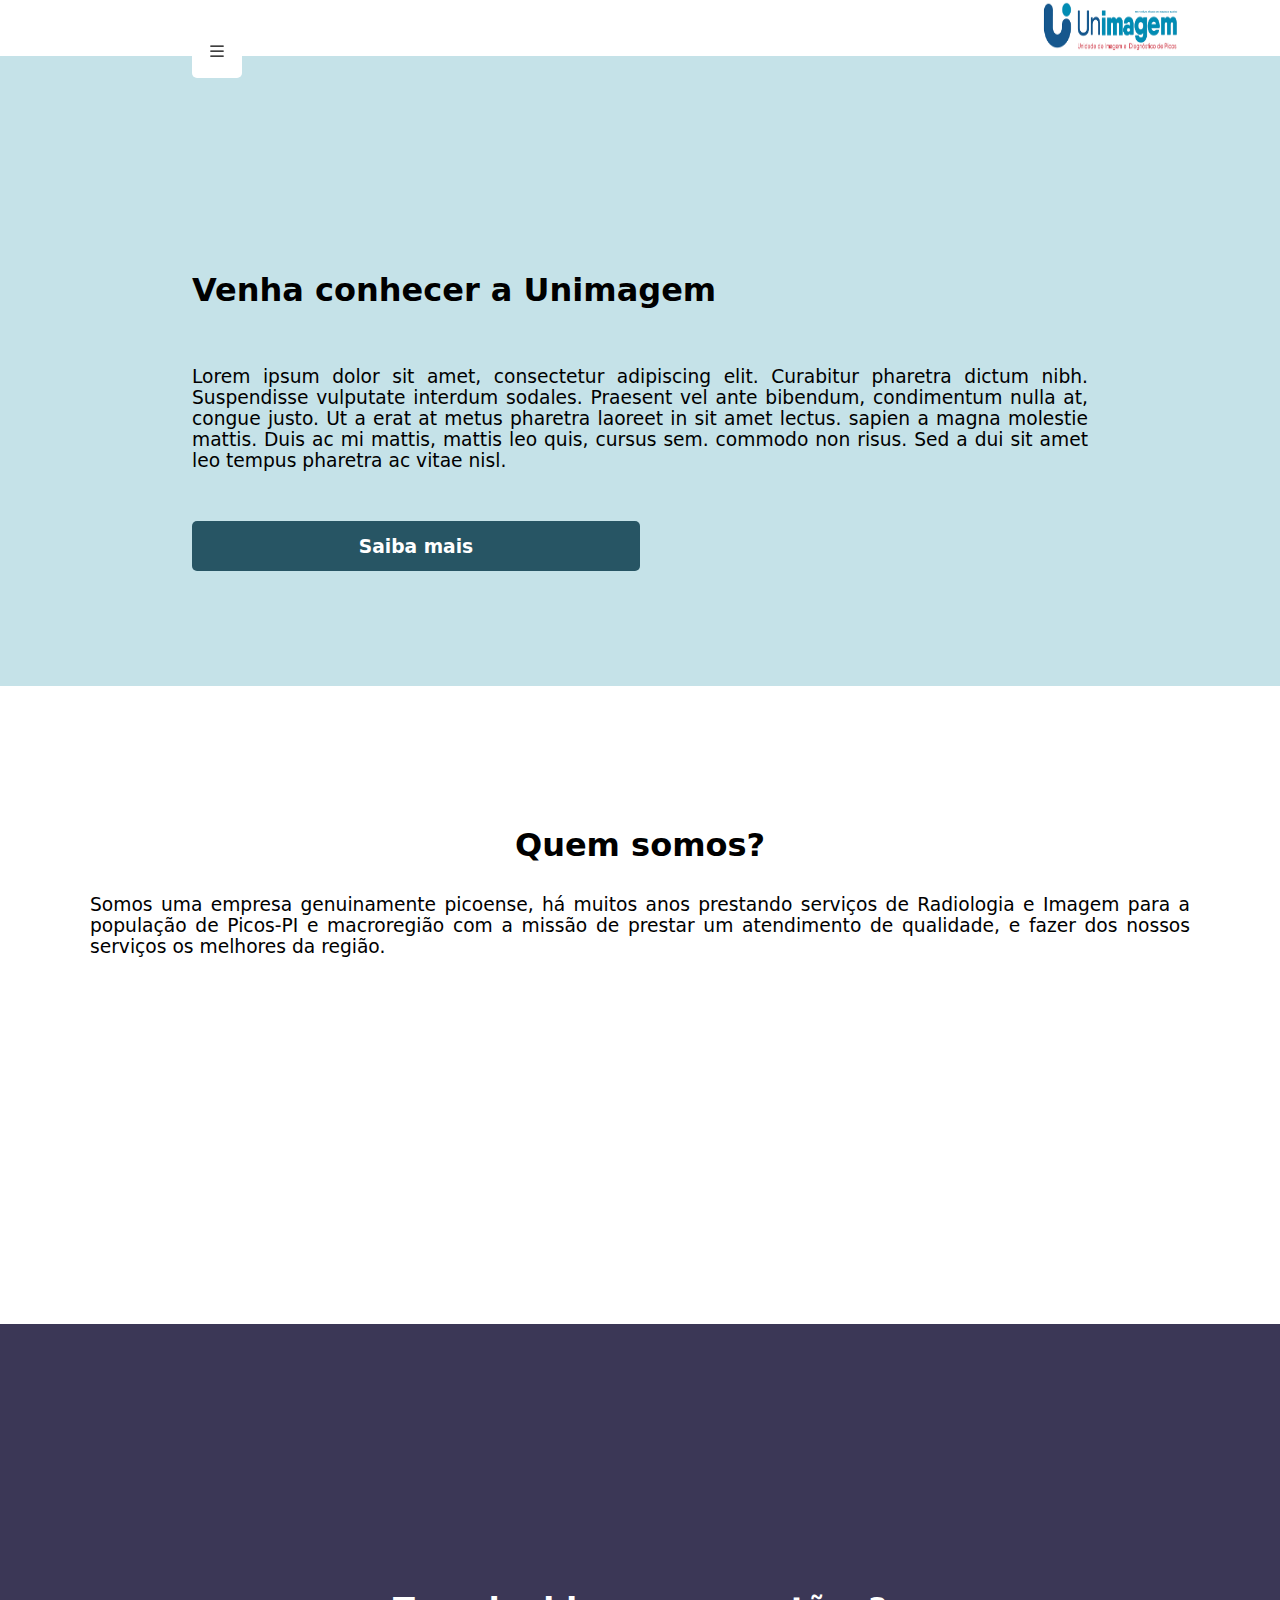
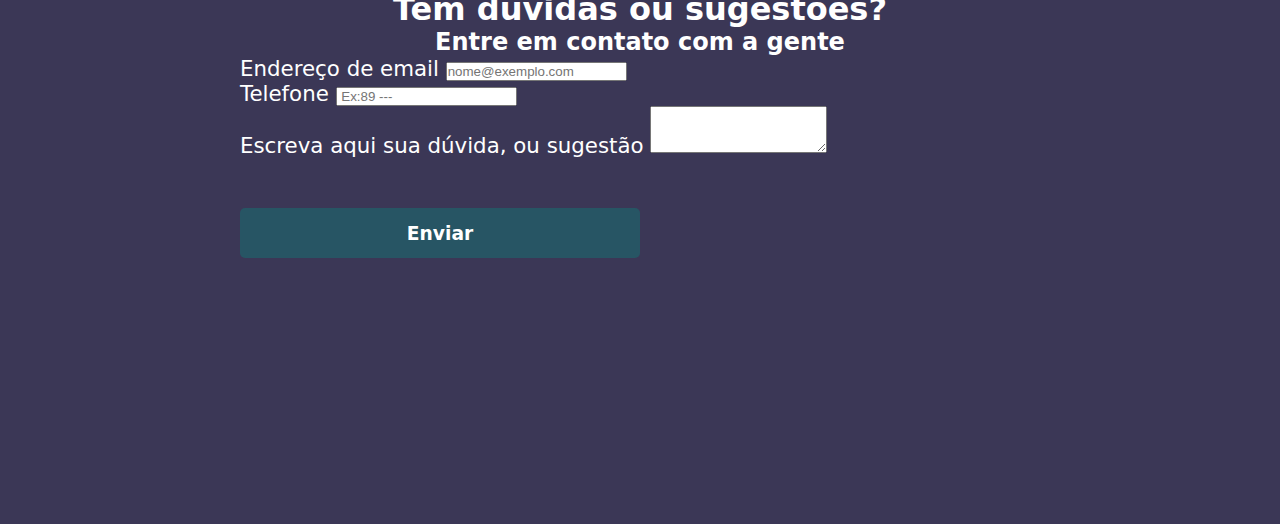
==== index.html @ 1cf26244 "Contruindo paginas de Home, Sobre e Contato" ====
<!DOCTYPE html>
<html lang="pt-br">
<head>
    <meta charset="UTF-8">
    <meta http-equiv="X-UA-Compatible" content="IE=edge">
    <meta name="viewport" content="width=device-width, initial-scale=1.0">
    <link rel="stylesheet" href="https://stackpath.bootstrapcdn.com/bootstrap/4.1.3/css/bootstrap.min.css" integrity="sha384-MCw98/SFnGE8fJT3GXwEOngsV7Zt27NXFoaoApmYm81iuXoPkFOJwJ8ERdknLPMO" crossorigin="anonymous">
    <link rel="stylesheet" href="./styles/index.css">
<!--  <link rel="stylesheet" href="./styles/teste.css"> -->


    <title>Unimagem</title>
</head>
<body>
   
    <div class="header" id="header">

        <button onclick="mostrarNavBar()" class="btn_icon">
            <svg xmlns="http://www.w3.org/2000/svg" width="20" height="20" fill="currentColor" class="bi bi-list" viewBox="0 0 16 16">
                <path fill-rule="evenodd" d="M2.5 12a.5.5 0 0 1 .5-.5h10a.5.5 0 0 1 0 1H3a.5.5 0 0 1-.5-.5zm0-4a.5.5 0 0 1 .5-.5h10a.5.5 0 0 1 0 1H3a.5.5 0 0 1-.5-.5zm0-4a.5.5 0 0 1 .5-.5h10a.5.5 0 0 1 0 1H3a.5.5 0 0 1-.5-.5z"/>
            </svg>
        </button>
        <div class="logo" >
            <img src="./imgs/Unimagem.png" alt="">
        </div>

        <div class="navegacao" id="navegacao">
            <button onclick="mostrarNavBar()" class="btn_icon">
                <svg xmlns="http://www.w3.org/2000/svg" width="20" height="20" fill="currentColor" class="bi bi-x-lg" viewBox="0 0 16 16">
                    <path d="M2.146 2.854a.5.5 0 1 1 .708-.708L8 7.293l5.146-5.147a.5.5 0 0 1 .708.708L8.707 8l5.147 5.146a.5.5 0 0 1-.708.708L8 8.707l-5.146 5.147a.5.5 0 0 1-.708-.708L7.293 8 2.146 2.854Z"/>
                </svg>
            </button>
            <a href="#home" >Home</a>
            <a href="#">Serviços</a>
            <a href="#">Profissionais</a>
            <a href="#">Dicas</a>
            <a href="#sobre">Sobre</a>
            <a href="#contato">Contato</a>
        </div>
    </div>

    <div class="main">
        <div class="informacao" id="#home">

            <div  class="text">

                <h1>Venha conhecer a <span>Unimagem</span> </h1><br><br><br>
                <p>
                    Lorem ipsum dolor sit amet, consectetur adipiscing elit. Curabitur pharetra dictum nibh.
                    Suspendisse vulputate interdum sodales. Praesent vel ante bibendum, condimentum nulla at,
                    congue justo. Ut a erat at metus pharetra laoreet in sit amet lectus.
                    sapien a magna molestie mattis. Duis ac mi mattis, mattis leo quis, cursus sem.
                    commodo non risus. Sed a dui sit amet leo tempus pharetra ac vitae nisl.
                </p>

                <button type="submit">
                    <a href="#sobre">Saiba mais</a>
                </button>
            </div>

            <div class="localimg">
                <img class="img" src="./imgs/5207289-removebg-preview.png" alt="medicos">
            </div>
        </div>

        <div class="sobre" id="sobre">
            <h1>Quem somos?</h1>
            <div class="info_text">
                <p>
                    Somos uma empresa genuinamente picoense, há muitos anos prestando serviços de Radiologia e Imagem para a população de Picos-PI e macroregião com a missão de prestar um atendimento de qualidade, e fazer dos nossos serviços os melhores da região.
                </p>
            </div>
        </div>

        <div class="fale_conosco">
            
                <h1>Tem duvidas ou sugestões?</h3>
                <h2>Entre em contato com a gente</h4>
                <div class="area_forms" id="contato">
                    <form action="#" method="get">
                        <div class="form-group">
                            <label for="exampleFormControlInput1">Endereço de email</label>
                            <input type="email" class="form-control" id="exampleFormControlInput1" placeholder="nome@exemplo.com">
                        </div>
                        <div class="form-group">
                            <label for="exampleFormControlInput1">Telefone</label>
                            <input type="text" class="form-control" id="telefone" placeholder=" Ex:89 ---">
                        </div>    
                        <div class="form-group">
                            <label for="exampleFormControlTextarea1">Escreva aqui sua dúvida, ou sugestão</label>
                            <textarea class="form-control" id="exampleFormControlTextarea1" rows="3"></textarea>
                        </div>
                        <button class="enviar_info">Enviar</button>
                    </form>

                   
                </div>
         
            
        </div>
    </div>


  
    <script src="./script/index.js"></script>
    <script src="https://code.jquery.com/jquery-3.3.1.slim.min.js" integrity="sha384-q8i/X+965DzO0rT7abK41JStQIAqVgRVzpbzo5smXKp4YfRvH+8abtTE1Pi6jizo" crossorigin="anonymous"></script>
    <script src="https://cdnjs.cloudflare.com/ajax/libs/popper.js/1.14.3/umd/popper.min.js" integrity="sha384-ZMP7rVo3mIykV+2+9J3UJ46jBk0WLaUAdn689aCwoqbBJiSnjAK/l8WvCWPIPm49" crossorigin="anonymous"></script>
    <script src="https://stackpath.bootstrapcdn.com/bootstrap/4.1.3/js/bootstrap.min.js" integrity="sha384-ChfqqxuZUCnJSK3+MXmPNIyE6ZbWh2IMqE241rYiqJxyMiZ6OW/JmZQ5stwEULTy" crossorigin="anonymous"></script>
</body>
</html>
---- styles/index.css ----
*{
    margin: 0;
    padding: 0;
}
body{
    font-family: system-ui, -apple-system, BlinkMacSystemFont, 'Segoe UI', Roboto, Oxygen, Ubuntu, Cantarell, 'Open Sans', 'Helvetica Neue', sans-serif;

}

.logo{
    width: 45px;
}
img{
    width: 135px;
    height: 50px;
}
.header{
    display: flex;
    flex-direction: row;
    align-items: center;
}

.header{
    background-color: #fff;
    height: 3.5em;
    justify-content: space-between;
    padding: 0 15%;
    box-shadow: 1px solid #474444;
}

.navegacao{
    display: flex;
    flex-direction: row;
    align-items: center;
    gap: 3em;
}

.navegacao a{
    text-decoration: none;
    color: black;
    padding: 16px;
}
.active{
    background-color: #529F99;
    color: aliceblue;
    border-radius: 5px;
    font-weight: bold;
    

}

.navegacao a:hover{
    background-color:#529F99;
    color: #fff;
    font-weight: bold;
}



.btn_icon{
    background-color: #fff;
    border: none;
    color: black;
    cursor: pointer;
    height: 50px;
    width: 50px;
    display: none;
}

@media screen and (max-width:1298px){
    .btn_icon{
        display: block;
    }

    .navegacao{
        position: absolute;
        flex-direction: column;
        top: 0;
        height: 100%;
        width: 25vh;
        left: 0;
        padding: 1em;
        animation-duration: 1s;
        margin-left: -100vw;
    }
    .navegacao a{
        width: 100%;
        text-align: center;
    }
    .localimg{
        display: none;
    }
    button{
        width: 100%;
    }
}

@keyframes showSideBar {
    from {margin-left: -100vw;}
    top {margin-left: -10vw;}
    
}


/* Tela home */
.informacao{
    height: 70vh;
    background-color: #C5E2E8;
    display: flex;
    flex-direction: row;
    align-items: center;
    padding: 0 15%;

}

.text{
    margin-top: 100px;
    text-align: justify;
}

p{
    font-size: 14pt;
}
.localimg{
    height: 453px;
    width: 623px;
    margin-top: 11vh ;
    flex-direction: row;
    padding-left: 30px;
    
}

.img{
    height: 453px;
    width: 623px;
}


button{
    margin-top: 50px;
    width: 50%;
    height: 50px;
    font-family: system-ui, -apple-system, BlinkMacSystemFont, 'Segoe UI', Roboto, Oxygen, Ubuntu, Cantarell, 'Open Sans', 'Helvetica Neue', sans-serif;
    background: #275564;

    color: #fff;

    font-weight: bold;
    font-size: 14pt;

    border: none;
    border-radius: 5px;
    cursor: pointer;
}
a{
    text-decoration: none;
    color: #fff;
}
a:hover{
    text-decoration: none;
    color: #fff;
}
button:hover{

    background: #529F99;
   
}




/* Pagina sobre */

.sobre{
    margin-top: 140px;
    display: flex;
    flex-direction: column;
    justify-content: center;
    align-items: center;

    padding: 0 15%;

}

.sobre > h1{
    text-align: center;
}

.sobre > .info_text{
    margin-top: 30px;
    height: 400px;
    width: 1100px;

    text-align: justify;
}


/* Pagina Contato */
.fale_conosco{
    color: #fff;
    height: 800px;
    margin-top: 30px;
    display: flex;
    flex-direction: column;
    justify-content: center;
    align-items: center;
    padding: 0 15%;

    background-color: #3B3756;
}

.fale_conosco > h3 > h4{
    margin-top: 50px;
    align-items: center;
}

.area_forms{
    font-size: 16pt;
    color: #fff;
    width: 800px;

    align-items: center;
}
---- styles/teste.css ----
*{
    margin: 0;
    padding: 0;
}

a{
    color: #fff;
    text-decoration: none;
    transition: 0.3s;
}

a:hover{
    margin-left: 10px;
    margin-right: 10px;
    color:#fff;
    opacity: 0.9s;
    text-decoration: none;
}

.logo{
    font-size: 24px;
    text-transform: uppercase;
    letter-spacing: 4px;
}

.menu{
    display: flex;
    justify-content: space-around;
    align-items: center;
    font-family: system-ui, -apple-system, BlinkMacSystemFont, 'Segoe UI', Roboto, Oxygen, Ubuntu, Cantarell, 'Open Sans', 'Helvetica Neue', sans-serif;
    background: #0E4151;
    height: 8vh;
}

.nav-list{
    color: #fff;
    list-style: none;
    display: flex;
}
.nav-list li{

    letter-spacing: 3px;
    margin-left: 32px;
}


.mobile-menu{
    display: none;
    cursor: pointer;
}

.mobile-menu div{
    width: 32px;
    height: 2px;
    background: #fff;
    margin: 8px;
}

@media (max-width: 999px){
    body{
        overflow-x: hidden;
    }
    .nav-list{
        position: absolute;
        top:8vh;
        right: 0vh;
        width:40vw;
        height: 92vh;
        background: #0E4151;
        flex-direction: column;
        align-items: center;
        justify-content: space-around;
        transform: translateX(100%);
        transition: transform 0.3s ease-in;
    }
    .nav-list li{
        margin-left: 0;
        opacity: 0;
    }

    .mobile-menu{
        display: block;
    }

    .nav-list.active{
        transform: translateX(0);
    }
}
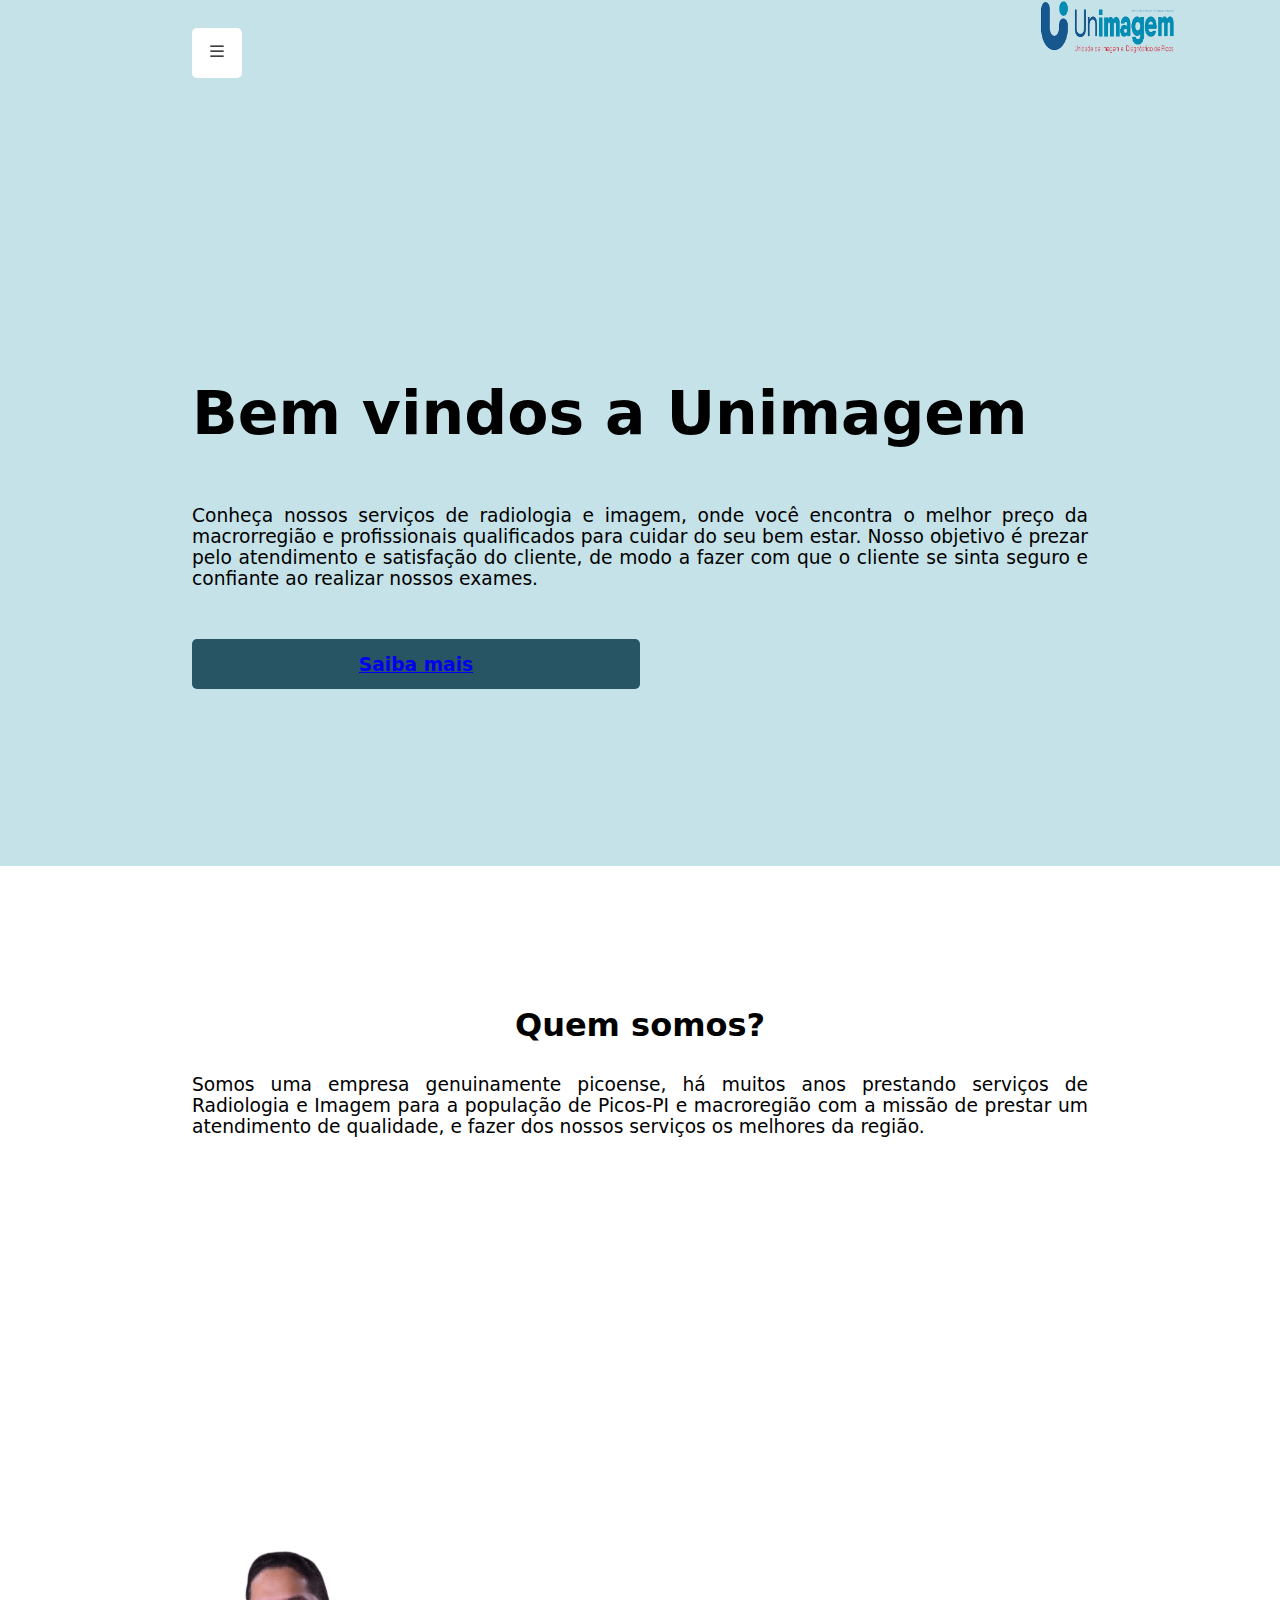
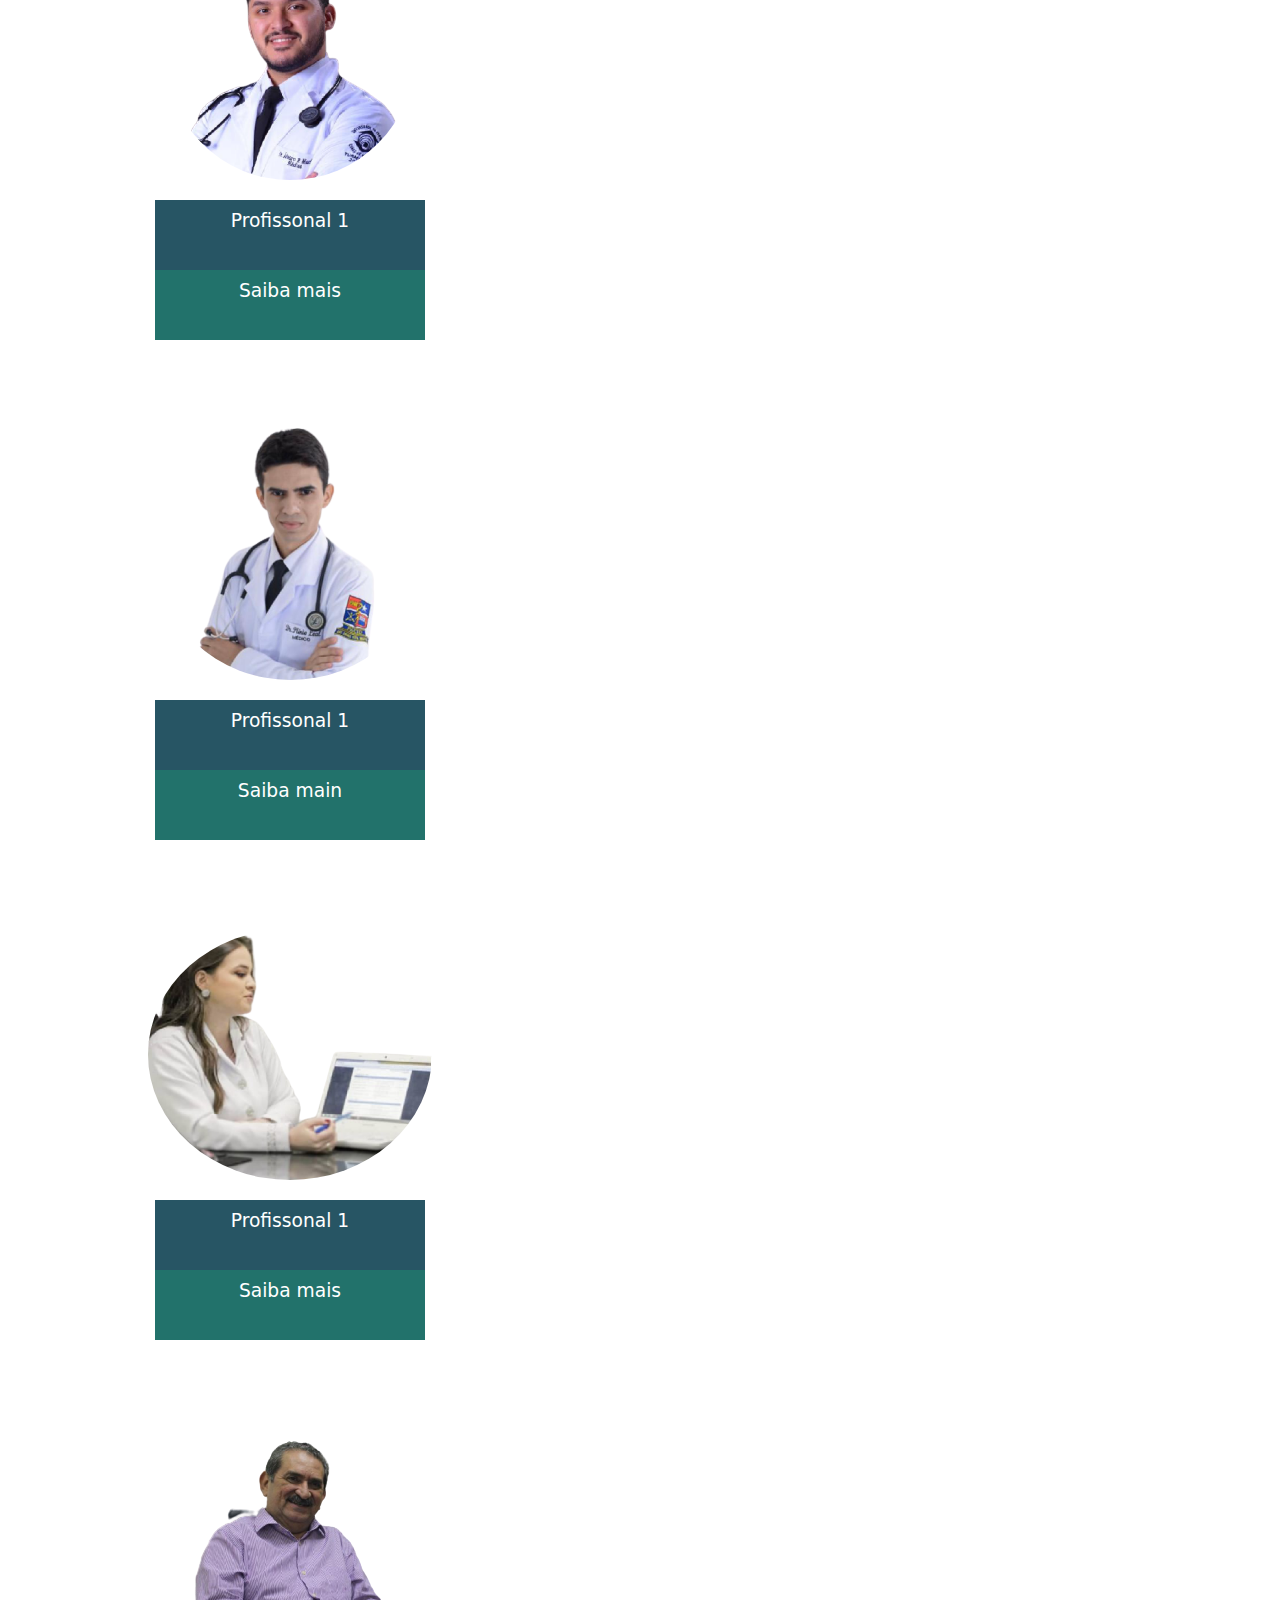
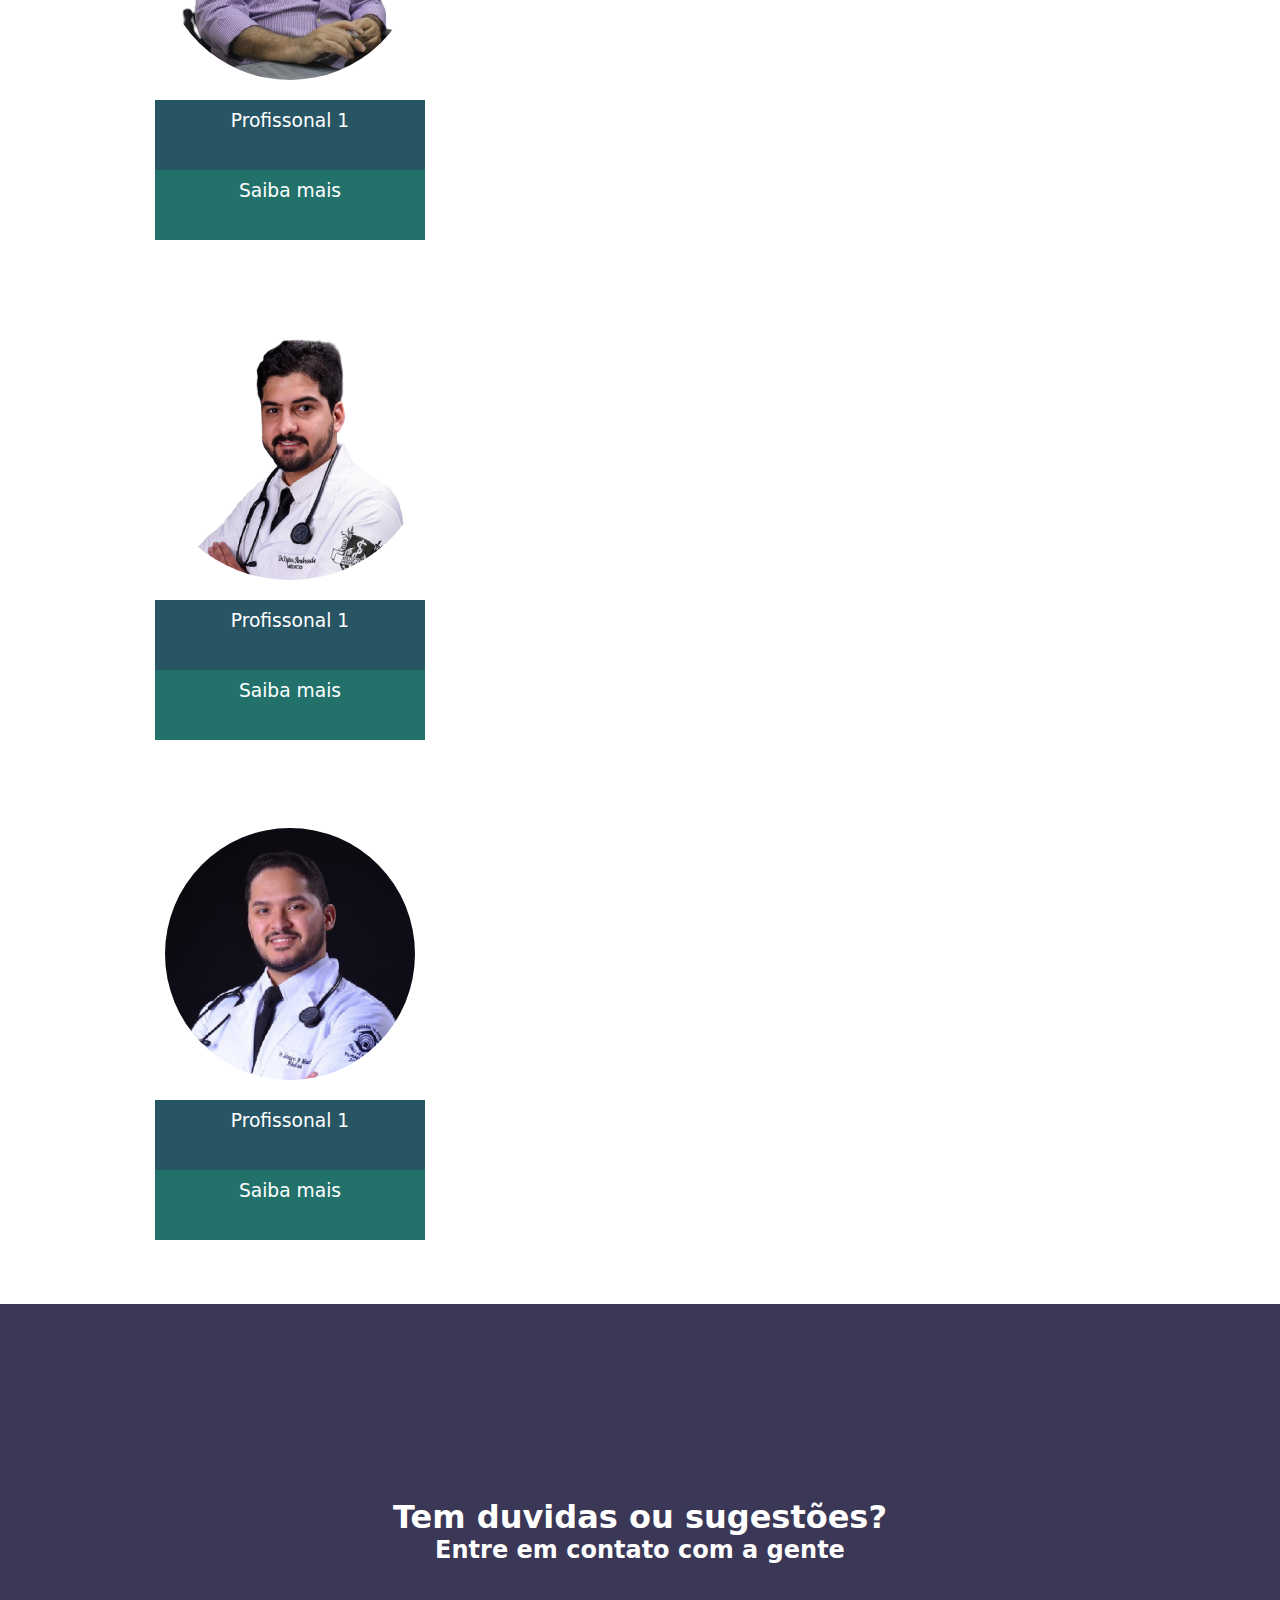
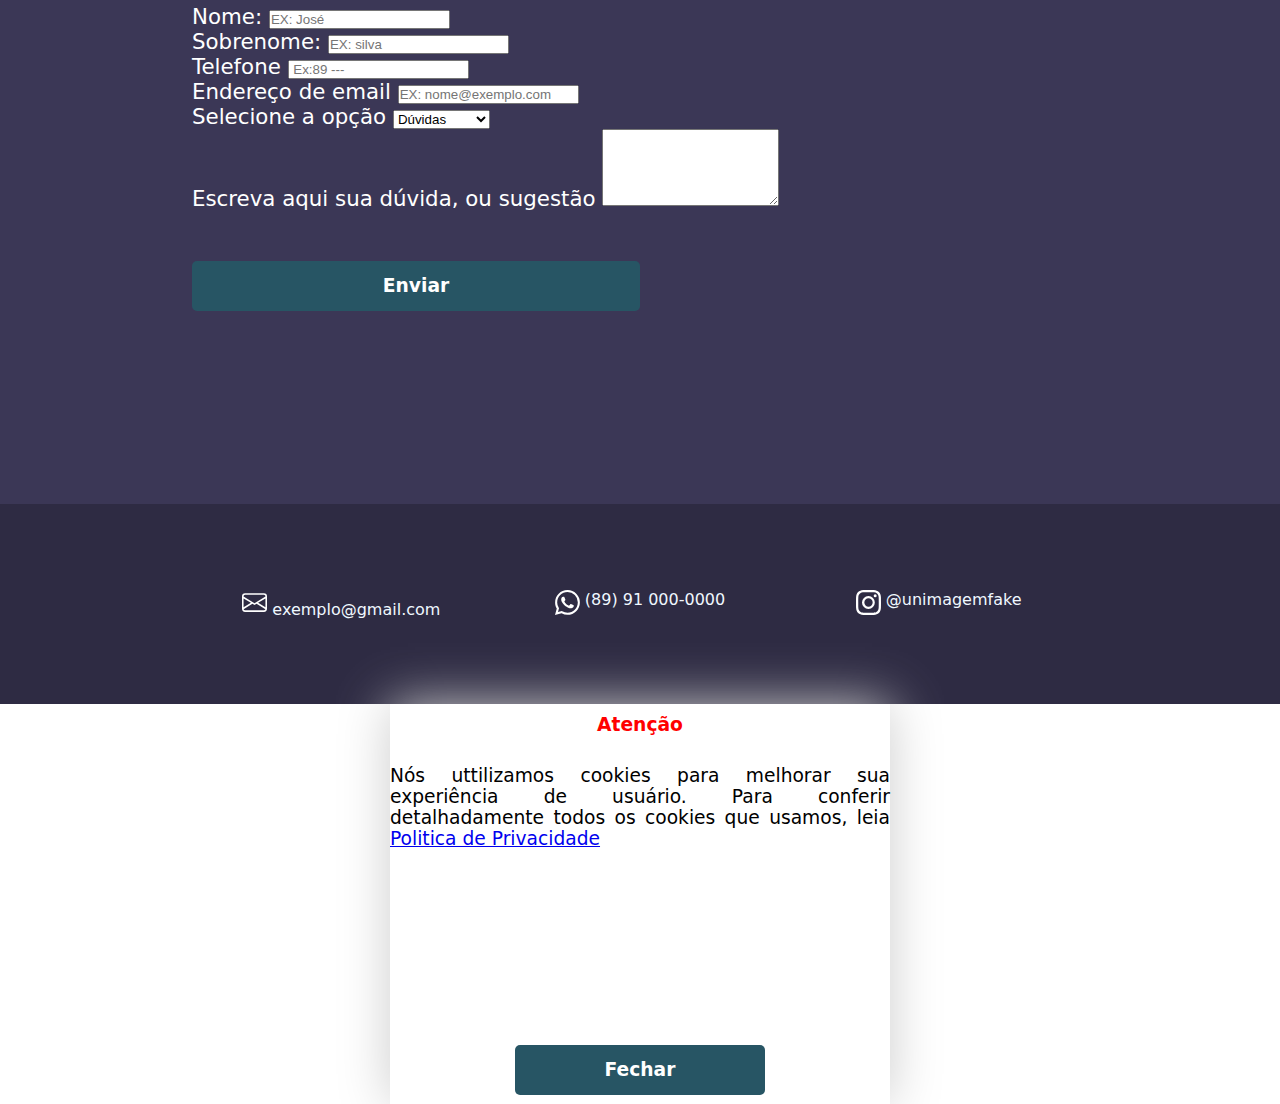
==== commit 95a654f8: "Criando pagina de Profissionais" ====
--- a/index.html
+++ b/index.html
@@ -21,7 +21,7 @@
             </svg>
         </button>
         <div class="logo" >
-            <img src="./imgs/Unimagem.png" alt="">
+            <img class="img_logo" src="./imgs/Unimagem-removebg-preview.png" alt="">
         </div>
 
         <div class="navegacao" id="navegacao">
@@ -44,13 +44,11 @@
 
             <div  class="text">
 
-                <h1>Venha conhecer a <span>Unimagem</span> </h1><br><br><br>
+                <h1>Bem vindos a Unimagem</h1><br><br><br>
                 <p>
-                    Lorem ipsum dolor sit amet, consectetur adipiscing elit. Curabitur pharetra dictum nibh.
-                    Suspendisse vulputate interdum sodales. Praesent vel ante bibendum, condimentum nulla at,
-                    congue justo. Ut a erat at metus pharetra laoreet in sit amet lectus.
-                    sapien a magna molestie mattis. Duis ac mi mattis, mattis leo quis, cursus sem.
-                    commodo non risus. Sed a dui sit amet leo tempus pharetra ac vitae nisl.
+                     
+                Conheça nossos serviços de radiologia e imagem, onde você encontra o melhor preço da macrorregião e profissionais qualificados para cuidar do seu bem estar.
+                Nosso objetivo é prezar pelo atendimento e satisfação do cliente, de modo a fazer com que o cliente se sinta seguro e confiante ao realizar nossos exames.
                 </p>
 
                 <button type="submit">
@@ -72,32 +70,139 @@
             </div>
         </div>
 
+        <div class="container_profissionais container">
+
+            <div class="profissionais row ">
+                <div class="img_profissionais col-sm mt-5 mb-5">
+                    <img class="img_p" src="./imgs/profissionais_1-removebg-preview.png" alt="" srcset="">
+                    <p>Profissonal 1</p>
+                    <p class="sbMais">Saiba mais</p>
+
+                </div>
+                <div class="img_profissionais col-sm mt-5 mb-5">    
+                    <img  class="img_p" src="./imgs/profissionais_2-removebg-preview.png" alt="" srcset="">
+                    <p>Profissonal 1</p>
+                    <p class="sbMais">Saiba main</p>
+
+                </div>
+                <div class="img_profissionais col-sm mt-5 mb-5">
+                    <img  class="img_p" src="./imgs/profissionais_3-removebg-preview.png" alt="" srcset="">
+                    <p>Profissonal 1</p>
+                    <p class="sbMais">  Saiba mais</p>
+
+                </div>
+            </div>
+
+
+            <div class="profissionais row ">
+                <div class="img_profissionais col-sm mt-5 mb-5">
+                    <img  class="img_p" src="./imgs/profissionais_4-removebg-preview.png" alt="" srcset="">
+                    <p>Profissonal 1</p>
+                    <p class="sbMais"> Saiba mais</p>
+
+
+                </div>
+                <div class="img_profissionais col-sm mt-5 mb-5">    
+                    <img  class="img_p" src="./imgs/profissionais_5-removebg-preview.png" alt="" srcset="">
+                    <p>Profissonal 1</p>
+                    <p class="sbMais" >Saiba mais</p>
+                    
+
+                </div>
+                <div class="img_profissionais col-sm mt-5 mb-5 ">
+                    <img  class="img_p" src="./imgs/profissionais 1.png" alt="" srcset="">
+                    <p>Profissonal 1</p>
+                    <p class="sbMais"> Saiba mais</p>
+                    
+
+                </div>
+          
+            </div>
+        </div>
+        
         <div class="fale_conosco">
-            
                 <h1>Tem duvidas ou sugestões?</h3>
                 <h2>Entre em contato com a gente</h4>
                 <div class="area_forms" id="contato">
-                    <form action="#" method="get">
+                    <form class="forms" action="#" method="get">
+
+                        <div class="form-row">
+                            <div class="form-group col-md-6">
+                                <label for="nome">Nome:</label>
+                                <input type="text" class="form-control" id="nome" placeholder="EX: José">
+                            </div>
+
+                            <div class="form-group col-md-6">
+                                <label for="sobrenome">Sobrenome:</label>
+                                <input type="text" class="form-control" id="sobrenome" placeholder="EX: silva">
+                            </div>
+                        </div>
+
+                        <div class="form-row">
+                            <div class="form-group col-md-6">
+                                <label for="telefone">Telefone</label>
+                                <input type="text" class="form-control" id="telefone" placeholder=" Ex:89 ---">
+                            </div> 
+                            
+                            <div class="form-group col-md-6">
+                                <label for="email">Endereço de email</label>
+                                <input type="email" class="form-control" id="email" placeholder="EX: nome@exemplo.com">
+                            </div>
+                           
+                        </div>
+                        
                         <div class="form-group">
-                            <label for="exampleFormControlInput1">Endereço de email</label>
-                            <input type="email" class="form-control" id="exampleFormControlInput1" placeholder="nome@exemplo.com">
-                        </div>
+                            <label for="opcao">Selecione a opção</label>
+                            <select id="opcao" class="form-control">
+                              <option selected>Dúvidas</option>
+                              <option>Sugestão</option>
+                              <option>Reclamação</option>
+
+                            </select>
+                        </div>
+
                         <div class="form-group">
-                            <label for="exampleFormControlInput1">Telefone</label>
-                            <input type="text" class="form-control" id="telefone" placeholder=" Ex:89 ---">
-                        </div>    
-                        <div class="form-group">
-                            <label for="exampleFormControlTextarea1">Escreva aqui sua dúvida, ou sugestão</label>
-                            <textarea class="form-control" id="exampleFormControlTextarea1" rows="3"></textarea>
+                            <label for="duvida_sugestao">Escreva aqui sua dúvida, ou sugestão</label>
+                            <textarea class="form-control" id="duvida_sugestao" rows="5"></textarea>
                         </div>
                         <button class="enviar_info">Enviar</button>
                     </form>
-
-                   
-                </div>
-         
-            
-        </div>
+                </div>
+        </div>
+
+        <div class="rodape">
+            <div class="card-deck">
+                <div class="svg">
+                    <svg xmlns="http://www.w3.org/2000/svg" width="25" height="25" fill="currentColor" class="bi bi-envelope" viewBox="0 0 16 16">
+                        <path d="M0 4a2 2 0 0 1 2-2h12a2 2 0 0 1 2 2v8a2 2 0 0 1-2 2H2a2 2 0 0 1-2-2V4Zm2-1a1 1 0 0 0-1 1v.217l7 4.2 7-4.2V4a1 1 0 0 0-1-1H2Zm13 2.383-4.708 2.825L15 11.105V5.383Zm-.034 6.876-5.64-3.471L8 9.583l-1.326-.795-5.64 3.47A1 1 0 0 0 2 13h12a1 1 0 0 0 .966-.741ZM1 11.105l4.708-2.897L1 5.383v5.722Z"/>
+                    </svg>
+                    <a href="#">exemplo@gmail.com</a>
+                </div>     
+            </div>
+
+            <div class="card-deck">
+                <div class="svg">
+                    <svg  xmlns="http://www.w3.org/2000/svg" width="25" height="25" fill="currentColor" class="bi bi-whatsapp" viewBox="0 0 16 16">
+                        <path d="M13.601 2.326A7.854 7.854 0 0 0 7.994 0C3.627 0 .068 3.558.064 7.926c0 1.399.366 2.76 1.057 3.965L0 16l4.204-1.102a7.933 7.933 0 0 0 3.79.965h.004c4.368 0 7.926-3.558 7.93-7.93A7.898 7.898 0 0 0 13.6 2.326zM7.994 14.521a6.573 6.573 0 0 1-3.356-.92l-.24-.144-2.494.654.666-2.433-.156-.251a6.56 6.56 0 0 1-1.007-3.505c0-3.626 2.957-6.584 6.591-6.584a6.56 6.56 0 0 1 4.66 1.931 6.557 6.557 0 0 1 1.928 4.66c-.004 3.639-2.961 6.592-6.592 6.592zm3.615-4.934c-.197-.099-1.17-.578-1.353-.646-.182-.065-.315-.099-.445.099-.133.197-.513.646-.627.775-.114.133-.232.148-.43.05-.197-.1-.836-.308-1.592-.985-.59-.525-.985-1.175-1.103-1.372-.114-.198-.011-.304.088-.403.087-.088.197-.232.296-.346.1-.114.133-.198.198-.33.065-.134.034-.248-.015-.347-.05-.099-.445-1.076-.612-1.47-.16-.389-.323-.335-.445-.34-.114-.007-.247-.007-.38-.007a.729.729 0 0 0-.529.247c-.182.198-.691.677-.691 1.654 0 .977.71 1.916.81 2.049.098.133 1.394 2.132 3.383 2.992.47.205.84.326 1.129.418.475.152.904.129 1.246.08.38-.058 1.171-.48 1.338-.943.164-.464.164-.86.114-.943-.049-.084-.182-.133-.38-.232z"/>
+                    </svg> 
+                </div>
+
+                  <a href="#">(89) 91 000-0000</a>
+                  
+            </div>
+            <div class="card-deck">
+                <div class="svg">
+                    <svg  xmlns="http://www.w3.org/2000/svg" width="25" height="25" fill="currentColor" class="bi bi-instagram" viewBox="0 0 16 16">
+                        <path d="M8 0C5.829 0 5.556.01 4.703.048 3.85.088 3.269.222 2.76.42a3.917 3.917 0 0 0-1.417.923A3.927 3.927 0 0 0 .42 2.76C.222 3.268.087 3.85.048 4.7.01 5.555 0 5.827 0 8.001c0 2.172.01 2.444.048 3.297.04.852.174 1.433.372 1.942.205.526.478.972.923 1.417.444.445.89.719 1.416.923.51.198 1.09.333 1.942.372C5.555 15.99 5.827 16 8 16s2.444-.01 3.298-.048c.851-.04 1.434-.174 1.943-.372a3.916 3.916 0 0 0 1.416-.923c.445-.445.718-.891.923-1.417.197-.509.332-1.09.372-1.942C15.99 10.445 16 10.173 16 8s-.01-2.445-.048-3.299c-.04-.851-.175-1.433-.372-1.941a3.926 3.926 0 0 0-.923-1.417A3.911 3.911 0 0 0 13.24.42c-.51-.198-1.092-.333-1.943-.372C10.443.01 10.172 0 7.998 0h.003zm-.717 1.442h.718c2.136 0 2.389.007 3.232.046.78.035 1.204.166 1.486.275.373.145.64.319.92.599.28.28.453.546.598.92.11.281.24.705.275 1.485.039.843.047 1.096.047 3.231s-.008 2.389-.047 3.232c-.035.78-.166 1.203-.275 1.485a2.47 2.47 0 0 1-.599.919c-.28.28-.546.453-.92.598-.28.11-.704.24-1.485.276-.843.038-1.096.047-3.232.047s-2.39-.009-3.233-.047c-.78-.036-1.203-.166-1.485-.276a2.478 2.478 0 0 1-.92-.598 2.48 2.48 0 0 1-.6-.92c-.109-.281-.24-.705-.275-1.485-.038-.843-.046-1.096-.046-3.233 0-2.136.008-2.388.046-3.231.036-.78.166-1.204.276-1.486.145-.373.319-.64.599-.92.28-.28.546-.453.92-.598.282-.11.705-.24 1.485-.276.738-.034 1.024-.044 2.515-.045v.002zm4.988 1.328a.96.96 0 1 0 0 1.92.96.96 0 0 0 0-1.92zm-4.27 1.122a4.109 4.109 0 1 0 0 8.217 4.109 4.109 0 0 0 0-8.217zm0 1.441a2.667 2.667 0 1 1 0 5.334 2.667 2.667 0 0 1 0-5.334z"/>
+                    </svg>
+                </div>
+                <a href="#">@unimagemfake</a>   
+            </div>
+        </div>
+
+   
+        
+     
     </div>
 
 
--- a/styles/index.css
+++ b/styles/index.css
@@ -8,12 +8,14 @@
 
 }
 
+
+
 .logo{
-    width: 45px;
-}
-img{
+    width: 48px;
+}
+.img_logo{
     width: 135px;
-    height: 50px;
+    height: 55px;
 }
 .header{
     display: flex;
@@ -22,11 +24,11 @@
 }
 
 .header{
-    background-color: #fff;
+    background-color: #C5E2E8;
     height: 3.5em;
     justify-content: space-between;
     padding: 0 15%;
-    box-shadow: 1px solid #474444;
+
 }
 
 .navegacao{
@@ -36,7 +38,7 @@
     gap: 3em;
 }
 
-.navegacao a{
+.navegacao > a{
     text-decoration: none;
     color: black;
     padding: 16px;
@@ -68,7 +70,265 @@
     display: none;
 }
 
-@media screen and (max-width:1298px){
+.modal{
+
+    height: 400px;
+    width: 500px;
+    background-color: #fff;
+    box-shadow: #529F99 3px 3px 3px 3px ;
+
+    display: flex;
+    flex-direction: column;
+    justify-content: center;
+    align-items: center;
+
+    margin: auto;
+
+    box-shadow: 0 0 50px #ccc;
+
+}
+.modal button{
+    margin-top: 50px;
+    width: 50%;
+    height: 50px;
+    font-family: system-ui, -apple-system, BlinkMacSystemFont, 'Segoe UI', Roboto, Oxygen, Ubuntu, Cantarell, 'Open Sans', 'Helvetica Neue', sans-serif;
+    background: #275564;
+
+    color: #fff;
+
+    font-weight: bold;
+    font-size: 14pt;
+
+    border: none;
+    border-radius: 5px;
+    cursor: pointer;
+}
+
+
+.text-modal{
+    height: 50%;
+    width: 100%;
+
+    padding: 30px;
+}
+
+.modal  h3{
+    color: red;
+    font-weight: bolder;
+}
+
+
+.text-modal > p{
+    text-align: justify;
+    font-weight: 200;
+}
+
+
+
+
+/* Tela home */
+.informacao{
+    height: 90vh;
+    background-color: #C5E2E8;
+    display: flex;
+    flex-direction: row;
+    align-items: center;
+    padding: 0 15%;
+
+}
+
+.text{
+    margin-top: 100px;
+    text-align: justify;
+}
+
+p{
+    font-size: 14pt;
+}
+.localimg{
+    height: 453px;
+    width: 623px;
+    margin-top: 11vh ;
+    flex-direction: row;
+    padding-left: 30px;
+    
+}
+
+.img{
+    height: 453px;
+    width: 623px;
+}
+
+
+button{
+    margin-top: 50px;
+    width: 50%;
+    height: 50px;
+    font-family: system-ui, -apple-system, BlinkMacSystemFont, 'Segoe UI', Roboto, Oxygen, Ubuntu, Cantarell, 'Open Sans', 'Helvetica Neue', sans-serif;
+    background: #275564;
+
+    color: #fff;
+
+    font-weight: bold;
+    font-size: 14pt;
+
+    border: none;
+    border-radius: 5px;
+    cursor: pointer;
+}
+.submit > a{
+    text-decoration: none;
+    color: #fff;
+    text-transform: capitalize;
+}
+a:hover{
+    text-decoration: none;
+    color: #fff;
+
+}
+button:hover{
+
+    background: #529F99;
+   
+}
+
+
+
+
+/* Pagina sobre */
+
+.sobre{
+    margin-top: 140px;
+    display: flex;
+    flex-direction: column;
+    justify-content: center;
+    align-items: center;
+
+    padding: 0 15%;
+
+}
+
+.sobre > h1{
+    text-align: center;
+}
+
+.sobre > .info_text{
+    margin-top: 30px;
+    height: 400px;
+    width: 100%;
+
+    text-align: justify;
+}
+
+
+
+/* Pagina Profissionais */
+
+
+.img_profissionais{
+    margin-left: 40px ;
+
+    height: 500px;
+    width: 500px;
+
+    display: flex;
+    flex-direction: column;
+    align-items: center;
+    justify-content: center;
+
+
+}
+
+.img_profissionais:hover{
+    -xpedu-transform: scale(1);
+    -ms-transform: scale(1);
+    transform: scale(1);
+    transition: 0.5s;
+
+    box-shadow: 5px 5px 5px 5px #8bd3ec
+}
+
+.img_p{
+
+    border-radius: 100%;
+    margin:20px ;
+}
+
+.img_profissionais  > .sbMais{
+    background-color: #22726b;
+    color: #fff;
+}
+
+.img_profissionais > p{
+
+    height: 50px;
+    width: 250px;
+    color: #fff;
+    padding: 10px;
+    background-color: #275564;
+    text-align: center;
+
+}
+
+
+/* Pagina Contato */
+.fale_conosco{
+    color: #fff;
+    height: 800px;
+    margin-top: 30px;
+    display: flex;
+    flex-direction: column;
+    justify-content: center;
+    align-items: center;
+    padding: 0 15%;
+
+    background-color: #3B3756;
+}
+
+.fale_conosco > h3 > h4{
+    margin-top: 50px;
+    align-items: center;
+}
+
+.area_forms{
+
+    margin-top: 40px;
+    font-size: 16pt;
+    color: #fff;
+    width: 100%;
+
+    align-items: center;
+}
+
+.rodape{
+    height: 200px;
+    padding: 0 15%;
+    display: grid;
+    grid-template-columns: repeat(3, 1fr);
+    align-items: center;
+    
+    background-color: #2e2b43;
+    color: #fff;
+    
+
+}
+
+.rodape .card-deck{
+    width: 100%;
+    display: flex;
+    flex-direction: row;
+    justify-content: center;
+    gap: 5px;
+}
+
+.rodape .card-deck a{
+    text-decoration: none;
+    color: aliceblue;
+}
+
+
+/* Responsividade do site */
+@media screen and (max-width:1305px){
     .btn_icon{
         display: block;
     }
@@ -83,145 +343,53 @@
         padding: 1em;
         animation-duration: 1s;
         margin-left: -100vw;
+        background-color: #fff;
     }
     .navegacao a{
         width: 100%;
         text-align: center;
     }
+
+    .informacao > .text h1{
+        font-size: 60px;
+        margin-top: 45px;
+
+    }
     .localimg{
         display: none;
     }
-    button{
+    .informacao .submit{
+        padding: auto;
         width: 100%;
-    }
-}
-
+        color: #fff;
+    }
+
+    .fale_conosco > input{
+        width: 100%;
+    }
+
+    .area_forms .enviar_info{
+        max-width: 100%;
+    }
+}
+@media screen and (max-width:375px){
+    .rodape .card-deck{
+        width: 100%;
+        display: flex;
+        flex-direction: column;
+        justify-content: center;
+        gap: 5px;
+    }
+    
+
+    .rodape .card-deck a{
+        text-decoration: none;
+        color: aliceblue;
+    }
+    
+}
 @keyframes showSideBar {
     from {margin-left: -100vw;}
-    top {margin-left: -10vw;}
-    
-}
-
-
-/* Tela home */
-.informacao{
-    height: 70vh;
-    background-color: #C5E2E8;
-    display: flex;
-    flex-direction: row;
-    align-items: center;
-    padding: 0 15%;
-
-}
-
-.text{
-    margin-top: 100px;
-    text-align: justify;
-}
-
-p{
-    font-size: 14pt;
-}
-.localimg{
-    height: 453px;
-    width: 623px;
-    margin-top: 11vh ;
-    flex-direction: row;
-    padding-left: 30px;
-    
-}
-
-.img{
-    height: 453px;
-    width: 623px;
-}
-
-
-button{
-    margin-top: 50px;
-    width: 50%;
-    height: 50px;
-    font-family: system-ui, -apple-system, BlinkMacSystemFont, 'Segoe UI', Roboto, Oxygen, Ubuntu, Cantarell, 'Open Sans', 'Helvetica Neue', sans-serif;
-    background: #275564;
-
-    color: #fff;
-
-    font-weight: bold;
-    font-size: 14pt;
-
-    border: none;
-    border-radius: 5px;
-    cursor: pointer;
-}
-a{
-    text-decoration: none;
-    color: #fff;
-}
-a:hover{
-    text-decoration: none;
-    color: #fff;
-}
-button:hover{
-
-    background: #529F99;
-   
-}
-
-
-
-
-/* Pagina sobre */
-
-.sobre{
-    margin-top: 140px;
-    display: flex;
-    flex-direction: column;
-    justify-content: center;
-    align-items: center;
-
-    padding: 0 15%;
-
-}
-
-.sobre > h1{
-    text-align: center;
-}
-
-.sobre > .info_text{
-    margin-top: 30px;
-    height: 400px;
-    width: 1100px;
-
-    text-align: justify;
-}
-
-
-/* Pagina Contato */
-.fale_conosco{
-    color: #fff;
-    height: 800px;
-    margin-top: 30px;
-    display: flex;
-    flex-direction: column;
-    justify-content: center;
-    align-items: center;
-    padding: 0 15%;
-
-    background-color: #3B3756;
-}
-
-.fale_conosco > h3 > h4{
-    margin-top: 50px;
-    align-items: center;
-}
-
-.area_forms{
-    font-size: 16pt;
-    color: #fff;
-    width: 800px;
-
-    align-items: center;
-}
-
-
-
+    top {margin-right: -10vw;}
+    
+}
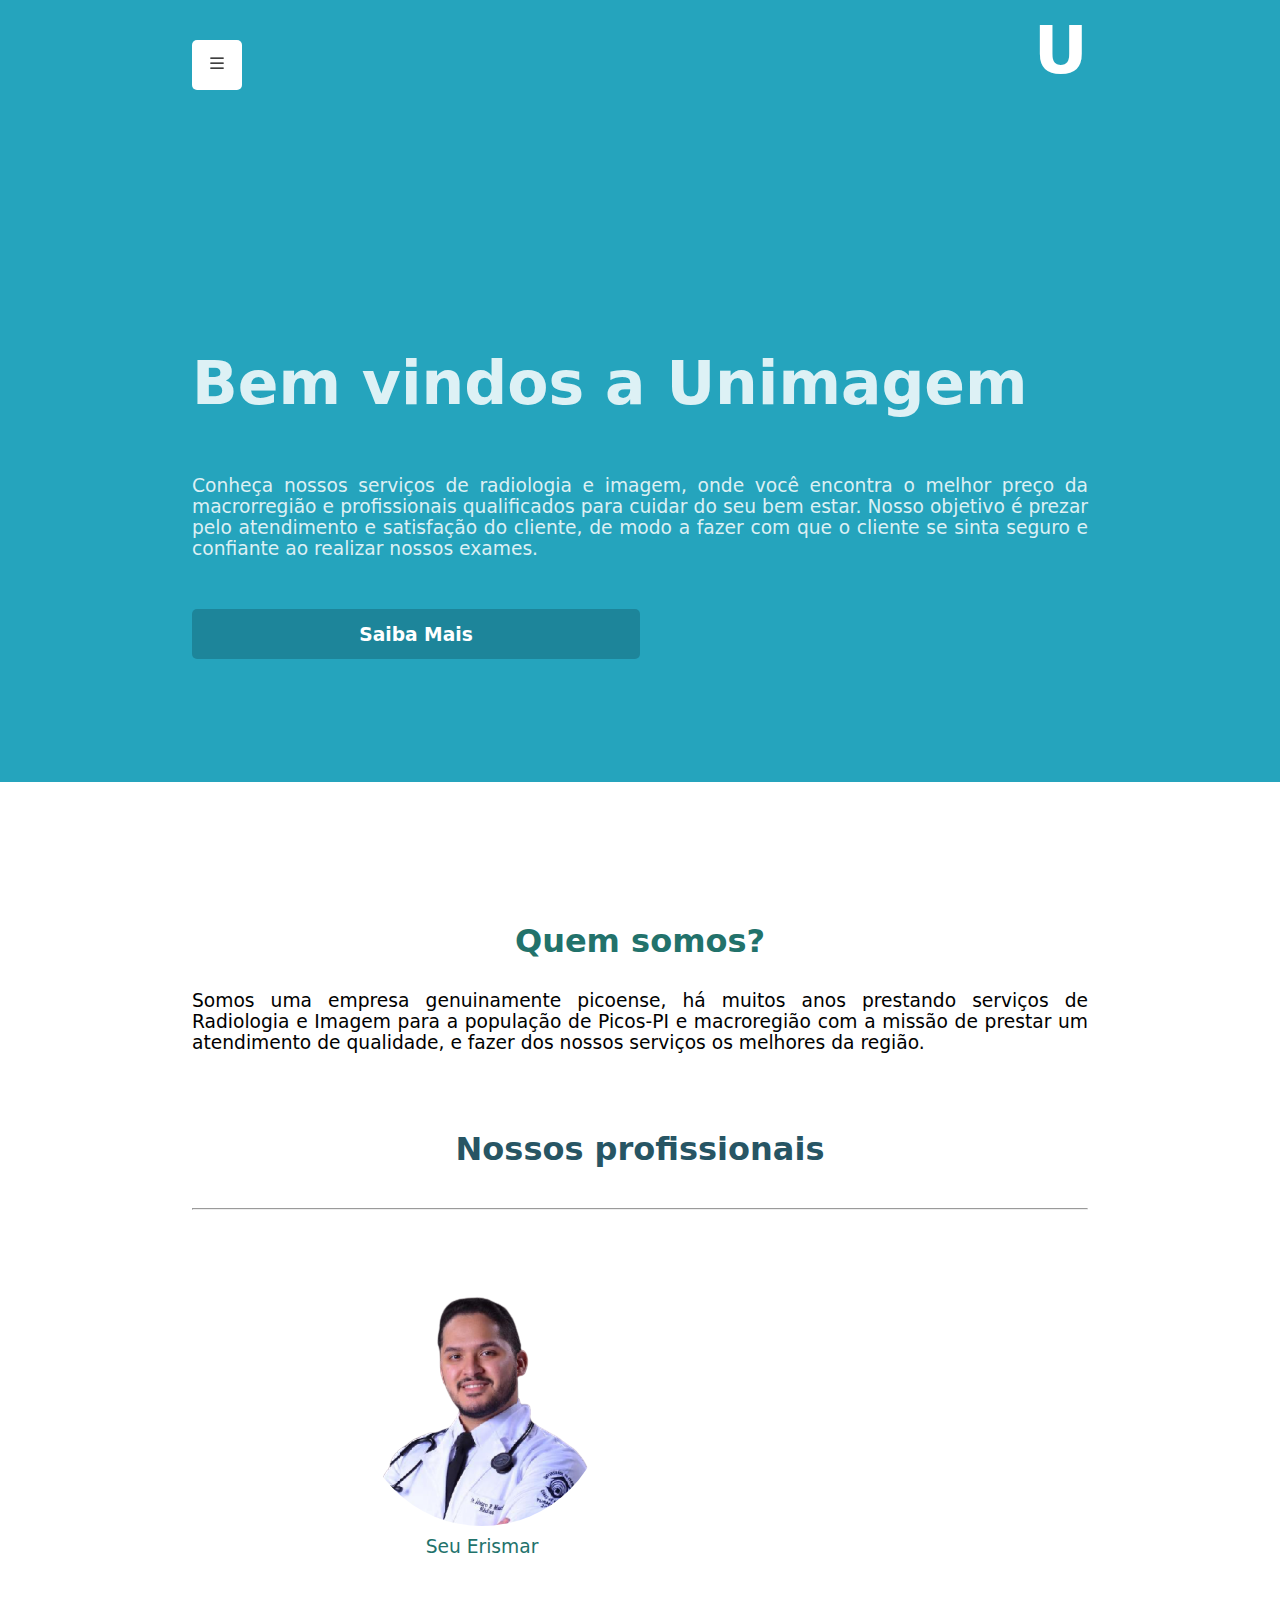
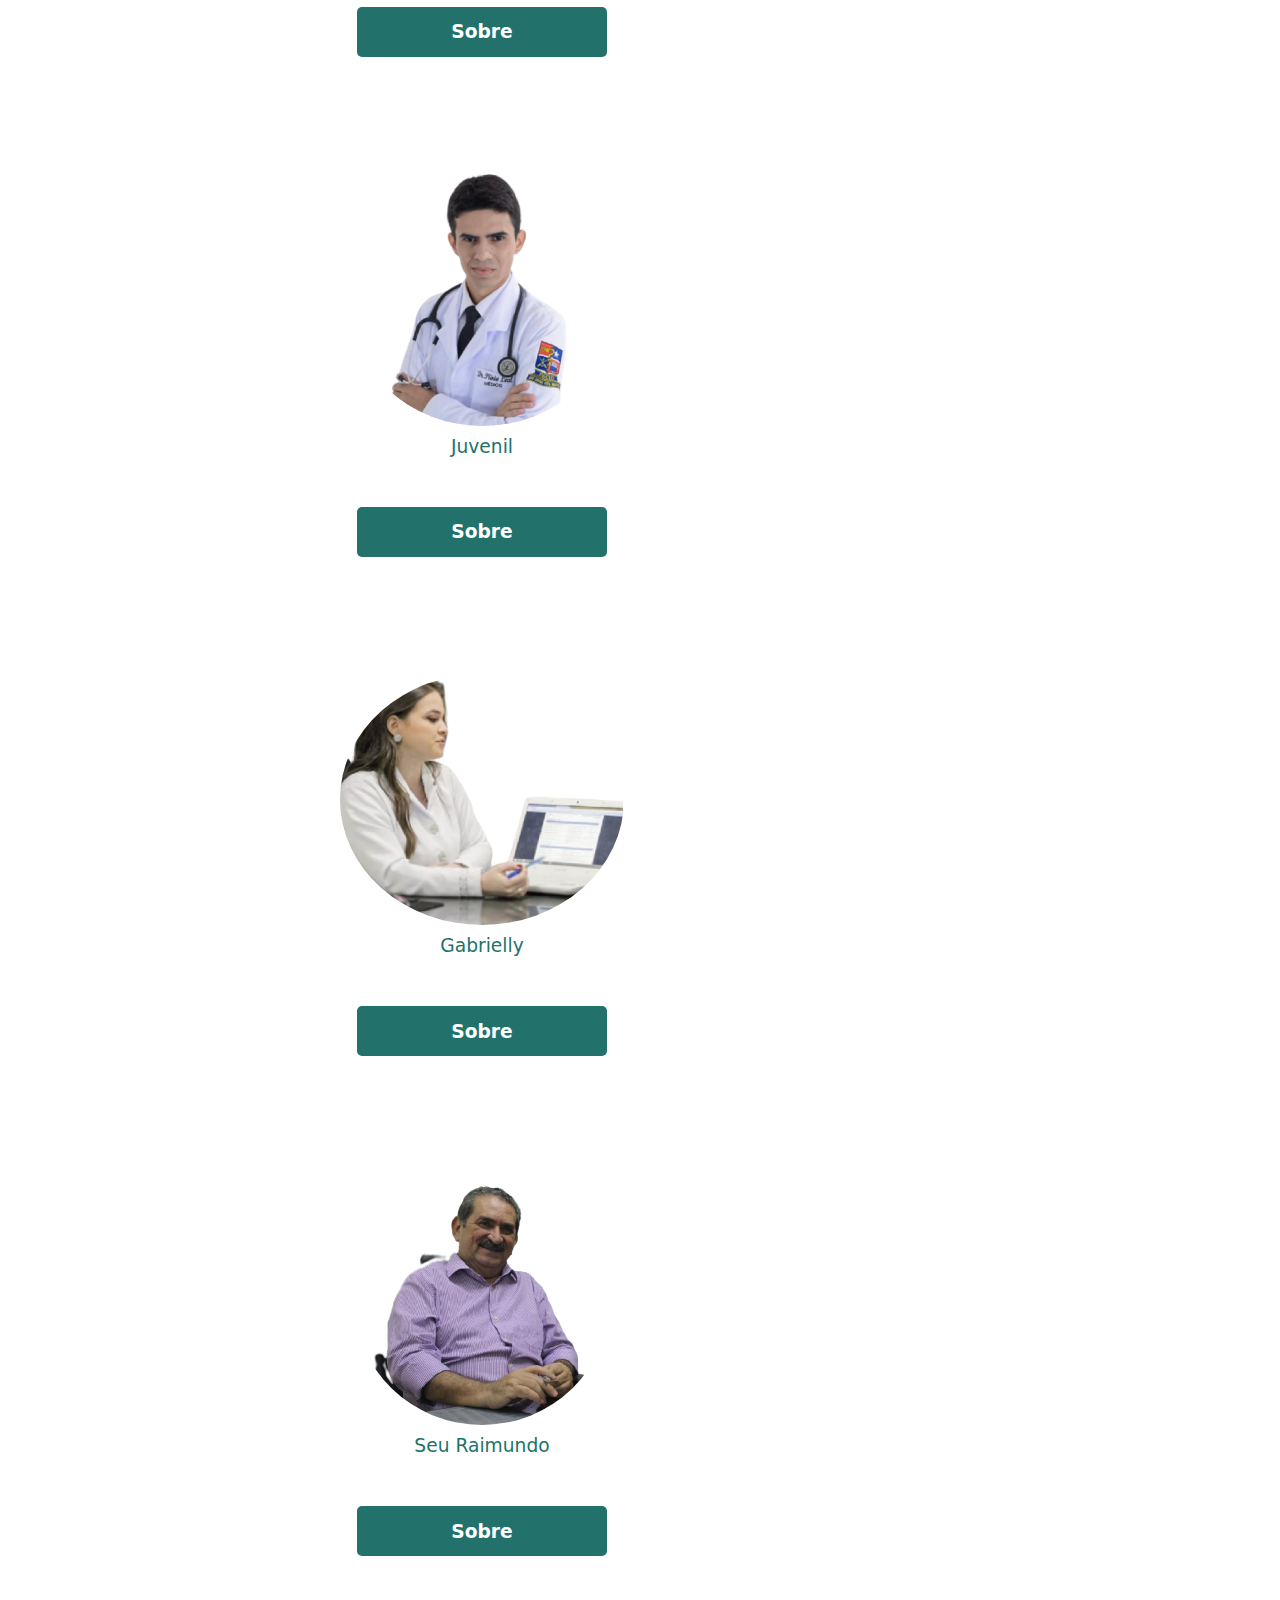
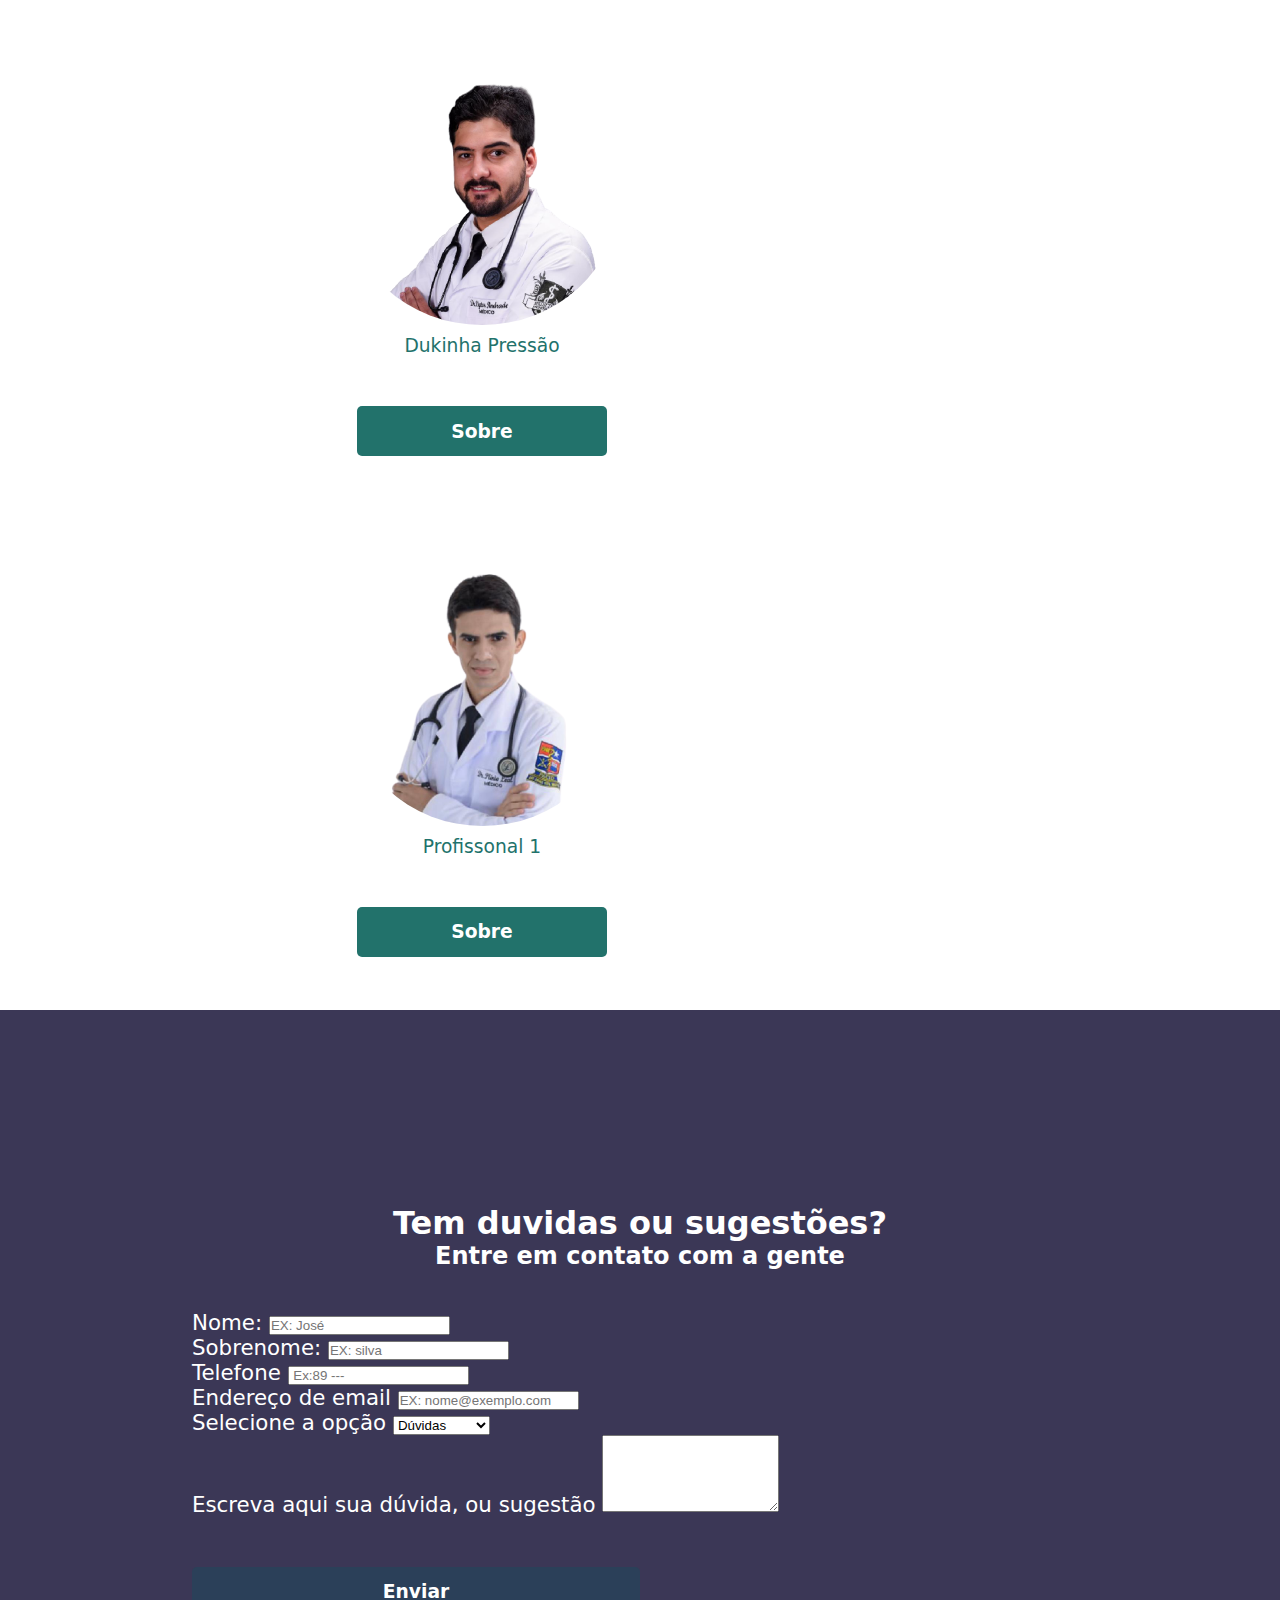
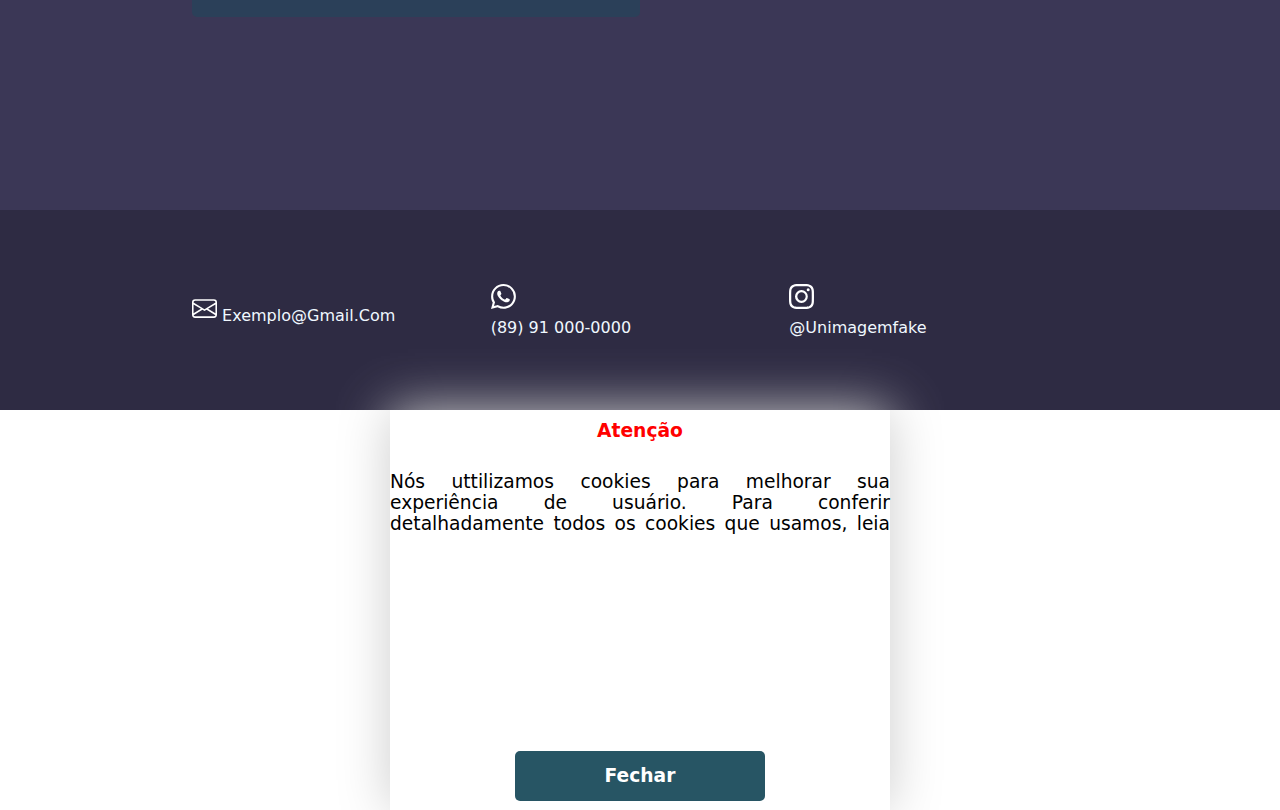
==== commit 4cabc20d: "Criando pagina de Profissionais" ====
--- a/index.html
+++ b/index.html
@@ -20,8 +20,10 @@
                 <path fill-rule="evenodd" d="M2.5 12a.5.5 0 0 1 .5-.5h10a.5.5 0 0 1 0 1H3a.5.5 0 0 1-.5-.5zm0-4a.5.5 0 0 1 .5-.5h10a.5.5 0 0 1 0 1H3a.5.5 0 0 1-.5-.5zm0-4a.5.5 0 0 1 .5-.5h10a.5.5 0 0 1 0 1H3a.5.5 0 0 1-.5-.5z"/>
             </svg>
         </button>
+
         <div class="logo" >
-            <img class="img_logo" src="./imgs/Unimagem-removebg-preview.png" alt="">
+            <h1>U</h1>
+            <!-- <img class="img_logo" src="./imgs/Unimagem-removebg-preview.png" alt=""> -->
         </div>
 
         <div class="navegacao" id="navegacao">
@@ -44,7 +46,7 @@
 
             <div  class="text">
 
-                <h1>Bem vindos a Unimagem</h1><br><br><br>
+                <h1>Bem vindos a  Unimagem</h1><br><br><br>
                 <p>
                      
                 Conheça nossos serviços de radiologia e imagem, onde você encontra o melhor preço da macrorregião e profissionais qualificados para cuidar do seu bem estar.
@@ -57,11 +59,13 @@
             </div>
 
             <div class="localimg">
-                <img class="img" src="./imgs/5207289-removebg-preview.png" alt="medicos">
+                <img class="img" src="./imgs/imagemAnonima-removebg-preview.png" alt="medicos">
             </div>
         </div>
 
         <div class="sobre" id="sobre">
+    
+
             <h1>Quem somos?</h1>
             <div class="info_text">
                 <p>
@@ -70,26 +74,28 @@
             </div>
         </div>
 
-        <div class="container_profissionais container">
+        <div class="container_profissionais">
+
+            <h1 class="nosso_profissionais">Nossos profissionais</h1>
+            <hr>
 
             <div class="profissionais row ">
                 <div class="img_profissionais col-sm mt-5 mb-5">
                     <img class="img_p" src="./imgs/profissionais_1-removebg-preview.png" alt="" srcset="">
-                    <p>Profissonal 1</p>
-                    <p class="sbMais">Saiba mais</p>
+                    <p>Seu Erismar</p>
+                    <button class="sbMais">Sobre</button>
 
                 </div>
                 <div class="img_profissionais col-sm mt-5 mb-5">    
                     <img  class="img_p" src="./imgs/profissionais_2-removebg-preview.png" alt="" srcset="">
-                    <p>Profissonal 1</p>
-                    <p class="sbMais">Saiba main</p>
+                    <p>Juvenil</p>
+                    <button class="sbMais">Sobre</button>
 
                 </div>
                 <div class="img_profissionais col-sm mt-5 mb-5">
                     <img  class="img_p" src="./imgs/profissionais_3-removebg-preview.png" alt="" srcset="">
-                    <p>Profissonal 1</p>
-                    <p class="sbMais">  Saiba mais</p>
-
+                    <p>Gabrielly</p>
+                    <button class="sbMais">Sobre</button>
                 </div>
             </div>
 
@@ -97,24 +103,20 @@
             <div class="profissionais row ">
                 <div class="img_profissionais col-sm mt-5 mb-5">
                     <img  class="img_p" src="./imgs/profissionais_4-removebg-preview.png" alt="" srcset="">
-                    <p>Profissonal 1</p>
-                    <p class="sbMais"> Saiba mais</p>
+                    <p>Seu Raimundo</p>
+                    <button class="sbMais">Sobre</button>
 
 
                 </div>
                 <div class="img_profissionais col-sm mt-5 mb-5">    
                     <img  class="img_p" src="./imgs/profissionais_5-removebg-preview.png" alt="" srcset="">
+                    <p>Dukinha Pressão</p>
+                    <button class="sbMais">Sobre</button>
+                </div>
+                <div class="img_profissionais col-sm mt-5 mb-5 ">
+                    <img  class="img_p" src="./imgs/profissionais_2-removebg-preview.png" alt="" srcset="">
                     <p>Profissonal 1</p>
-                    <p class="sbMais" >Saiba mais</p>
-                    
-
-                </div>
-                <div class="img_profissionais col-sm mt-5 mb-5 ">
-                    <img  class="img_p" src="./imgs/profissionais 1.png" alt="" srcset="">
-                    <p>Profissonal 1</p>
-                    <p class="sbMais"> Saiba mais</p>
-                    
-
+                    <button class="sbMais">Sobre</button>
                 </div>
           
             </div>
--- a/styles/index.css
+++ b/styles/index.css
@@ -8,10 +8,15 @@
 
 }
 
-
-
 .logo{
-    width: 48px;
+    display: flex;
+    flex-direction: column;
+    justify-content: start;
+}
+
+.logo > h1{
+    padding-top: 20px;
+    font-size: 50pt;    
 }
 .img_logo{
     width: 135px;
@@ -21,30 +26,37 @@
     display: flex;
     flex-direction: row;
     align-items: center;
-}
-
-.header{
-    background-color: #C5E2E8;
-    height: 3.5em;
+    background-color: #25a4bd;
+    height: 5.0em;
     justify-content: space-between;
     padding: 0 15%;
-
-}
+    color: #fff;
+   
+}
+
 
 .navegacao{
     display: flex;
     flex-direction: row;
     align-items: center;
     gap: 3em;
+
+    color: #fff;
 }
 
 .navegacao > a{
     text-decoration: none;
     color: black;
     padding: 16px;
+
+    width: 150px;
+
+    color: #fff;
+
+    text-align: center;
 }
 .active{
-    background-color: #529F99;
+    background-color: #006f853a;
     color: aliceblue;
     border-radius: 5px;
     font-weight: bold;
@@ -53,9 +65,13 @@
 }
 
 .navegacao a:hover{
-    background-color:#529F99;
+    border: 1px solid #fff;
+    border-radius: 5px;
+    background-color:#006f8500;
     color: #fff;
     font-weight: bold;
+
+    transition: 0.5s;
 }
 
 
@@ -128,12 +144,15 @@
 
 /* Tela home */
 .informacao{
-    height: 90vh;
-    background-color: #C5E2E8;
+    height: 78vh;
+    background-color: #25a4bd;
     display: flex;
     flex-direction: row;
     align-items: center;
     padding: 0 15%;
+
+    color: #ffffffd8;
+    
 
 }
 
@@ -146,17 +165,15 @@
     font-size: 14pt;
 }
 .localimg{
-    height: 453px;
-    width: 623px;
+    
     margin-top: 11vh ;
     flex-direction: row;
     padding-left: 30px;
     
 }
 
-.img{
-    height: 453px;
-    width: 623px;
+ .img{
+    margin: auto;
 }
 
 
@@ -165,7 +182,7 @@
     width: 50%;
     height: 50px;
     font-family: system-ui, -apple-system, BlinkMacSystemFont, 'Segoe UI', Roboto, Oxygen, Ubuntu, Cantarell, 'Open Sans', 'Helvetica Neue', sans-serif;
-    background: #275564;
+    background: #0f52605e;
 
     color: #fff;
 
@@ -176,7 +193,7 @@
     border-radius: 5px;
     cursor: pointer;
 }
-.submit > a{
+ a{
     text-decoration: none;
     color: #fff;
     text-transform: capitalize;
@@ -188,7 +205,7 @@
 }
 button:hover{
 
-    background: #529F99;
+    background: #ffffff3a;
    
 }
 
@@ -209,18 +226,22 @@
 }
 
 .sobre > h1{
+    color: #22726b;
     text-align: center;
 }
 
 .sobre > .info_text{
     margin-top: 30px;
-    height: 400px;
+    height: 100px;
     width: 100%;
 
     text-align: justify;
 }
 
-
+.sobre > hr{
+    color: #22726b;
+    height: 10px;
+}
 
 /* Pagina Profissionais */
 
@@ -236,6 +257,9 @@
     align-items: center;
     justify-content: center;
 
+    color: #22726b;
+
+    
 
 }
 
@@ -251,7 +275,7 @@
 .img_p{
 
     border-radius: 100%;
-    margin:20px ;
+    margin:10px ;
 }
 
 .img_profissionais  > .sbMais{
@@ -260,22 +284,31 @@
 }
 
 .img_profissionais > p{
-
-    height: 50px;
-    width: 250px;
-    color: #fff;
-    padding: 10px;
-    background-color: #275564;
     text-align: center;
-
-}
+}
+
+.container_profissionais{
+    background-color: #ffffffbf;
+    padding:  0 15%;
+    margin-bottom: auto;
+}
+.container_profissionais > hr{
+    color: #22726b;
+}
+
+.nosso_profissionais{
+
+    padding: 40px;
+    text-align: center;
+    color: #275564;
+}
+
 
 
 /* Pagina Contato */
 .fale_conosco{
     color: #fff;
     height: 800px;
-    margin-top: 30px;
     display: flex;
     flex-direction: column;
     justify-content: center;
@@ -372,6 +405,34 @@
         max-width: 100%;
     }
 }
+
+
+@media screen and (min-width:700px){
+
+    .localimg{
+        margin-top: auto;
+    }
+
+    .img{
+        /* Rendered size:	408 × 612 p */
+        margin-top: auto;
+    }
+    .rodape .card-deck{
+        width: 100%;
+        display: flex;
+        flex-direction: column;
+        justify-content: center;
+        gap: 5px;
+    }
+    
+
+    .rodape .card-deck a{
+        text-decoration: none;
+        color: aliceblue;
+    }
+    
+}
+
 @media screen and (max-width:375px){
     .rodape .card-deck{
         width: 100%;
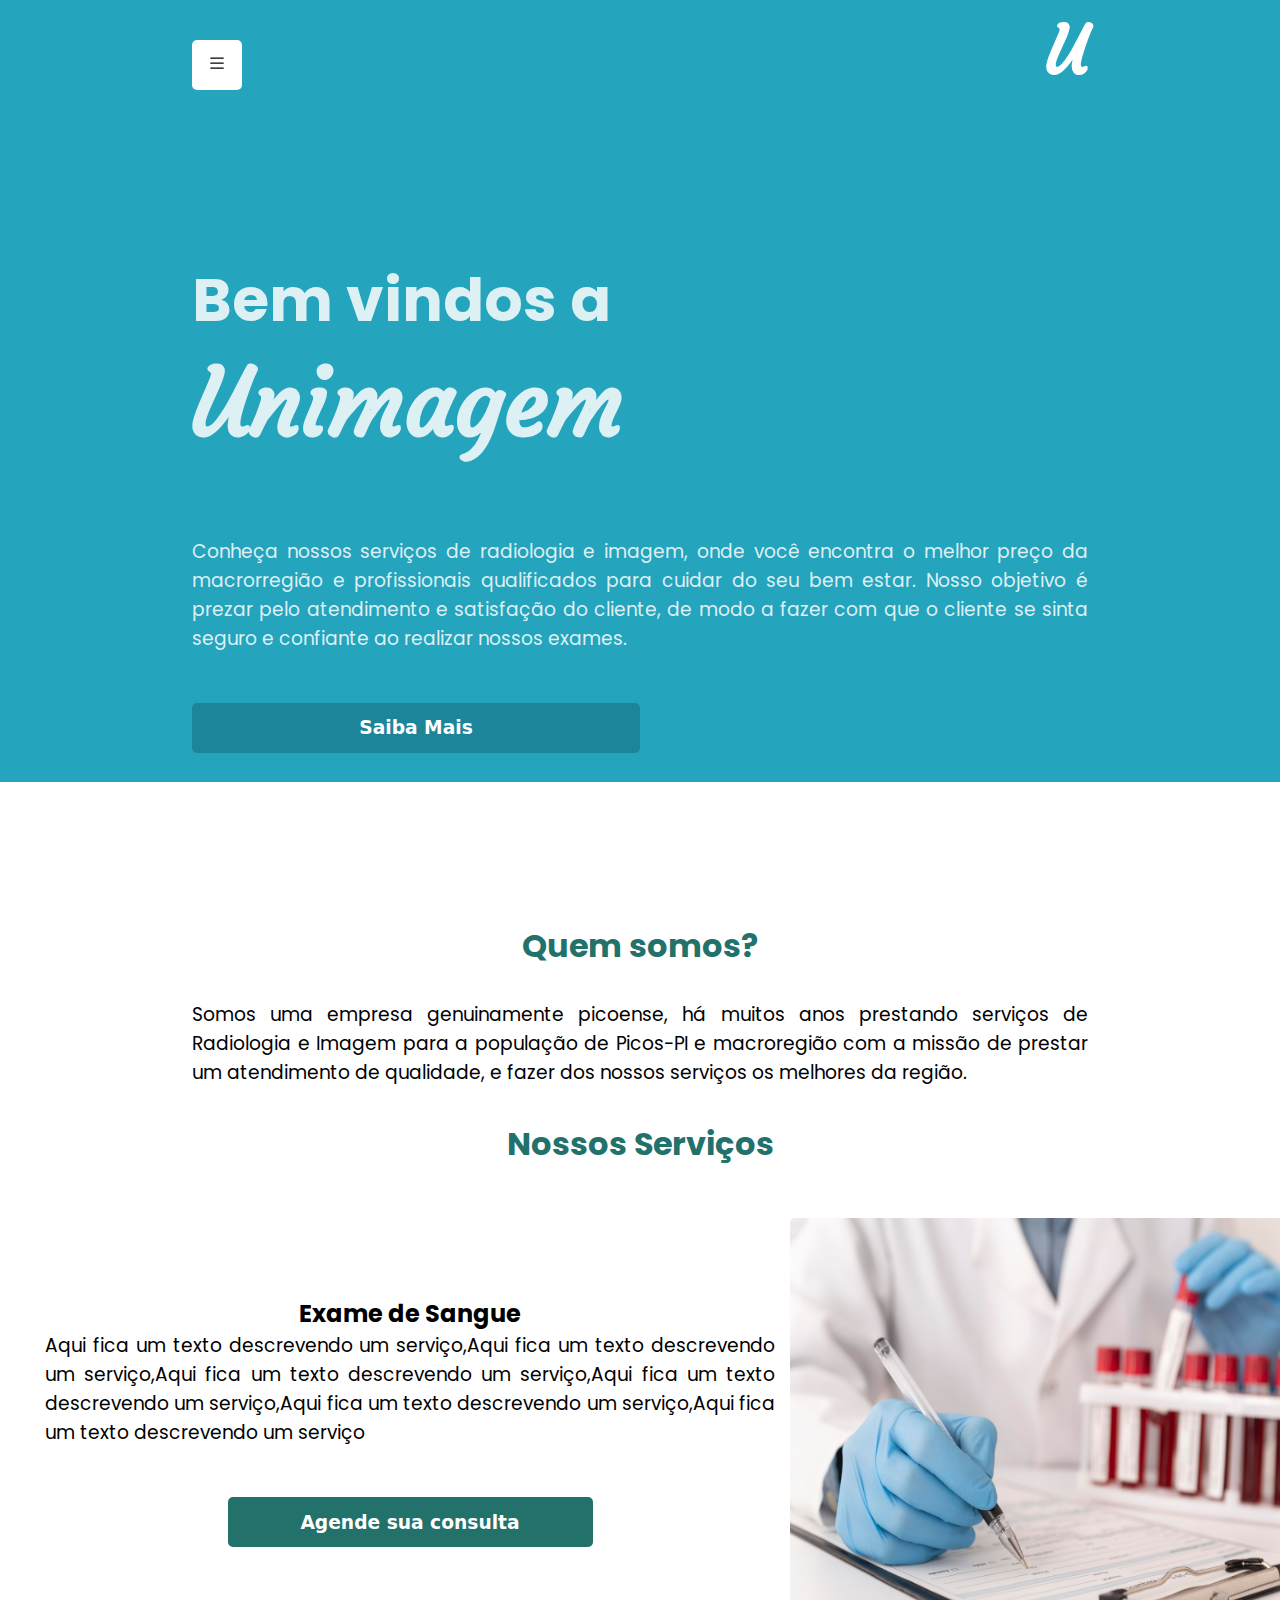
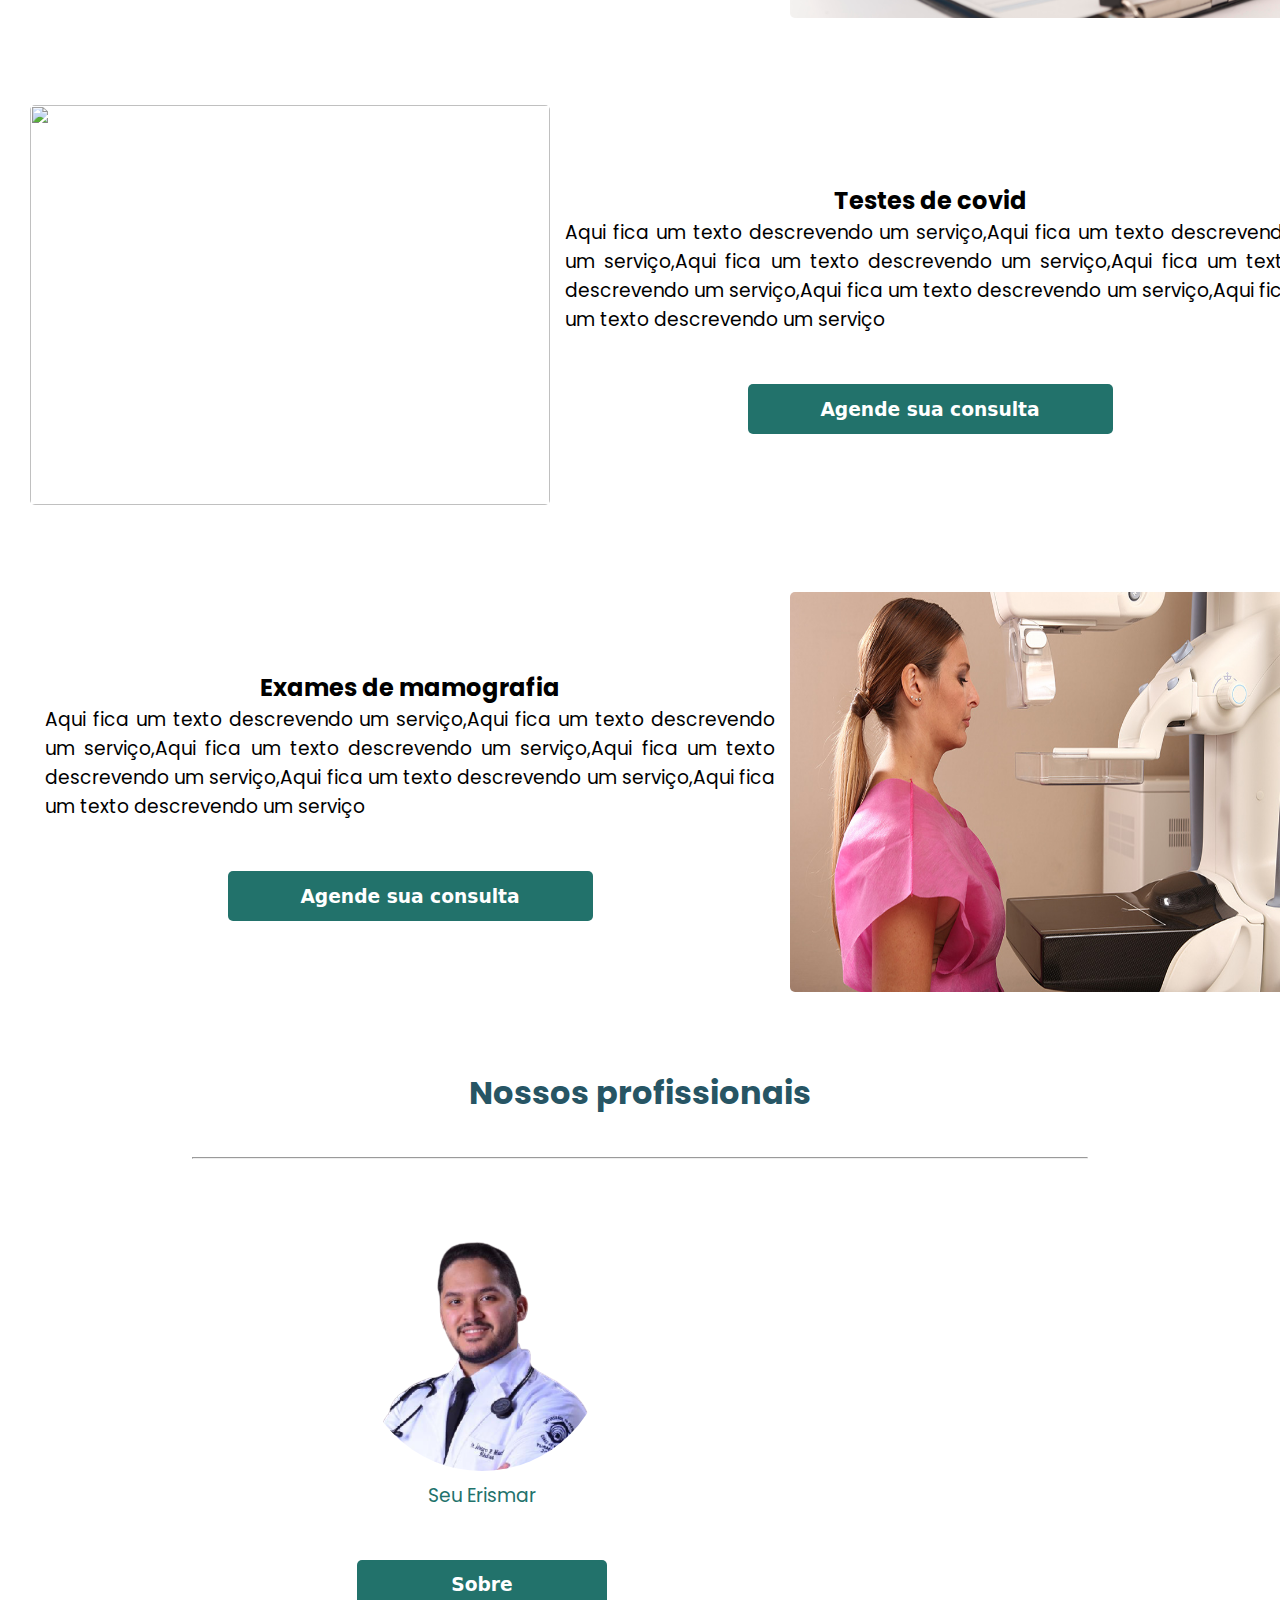
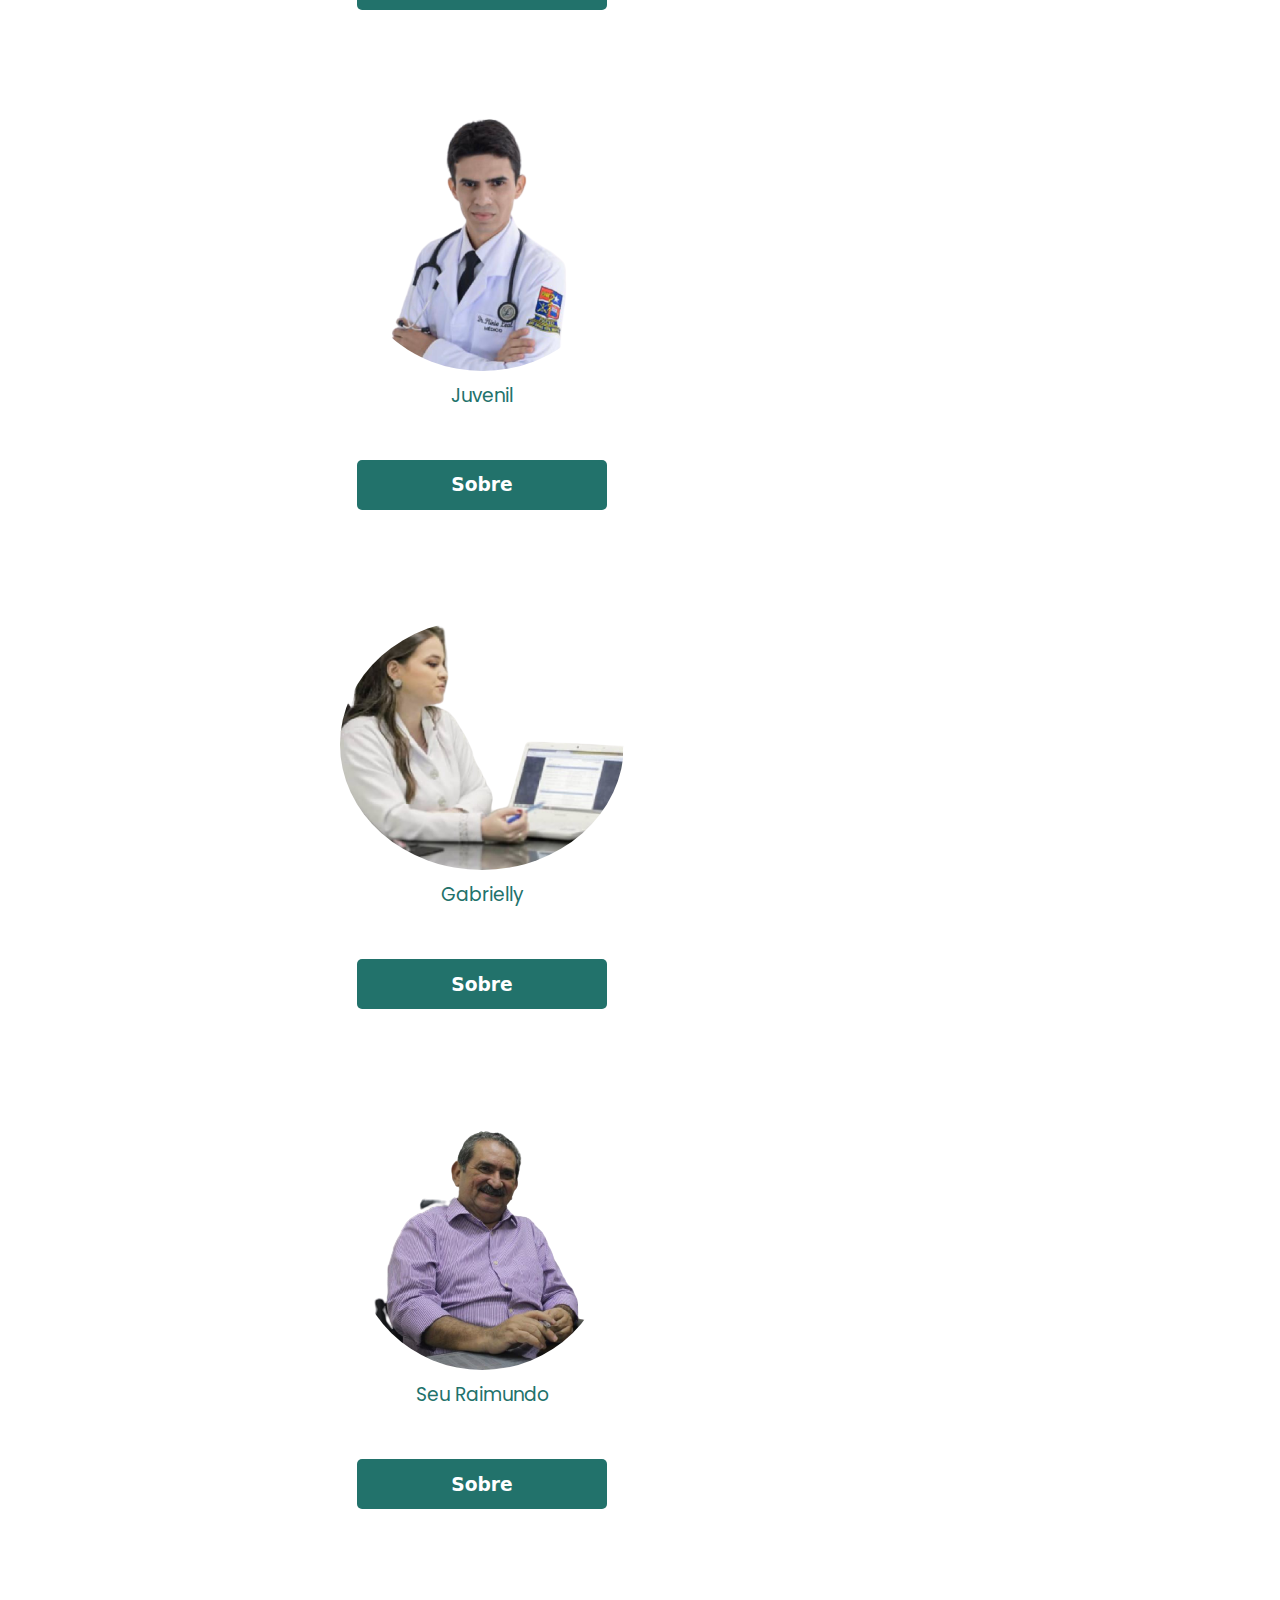
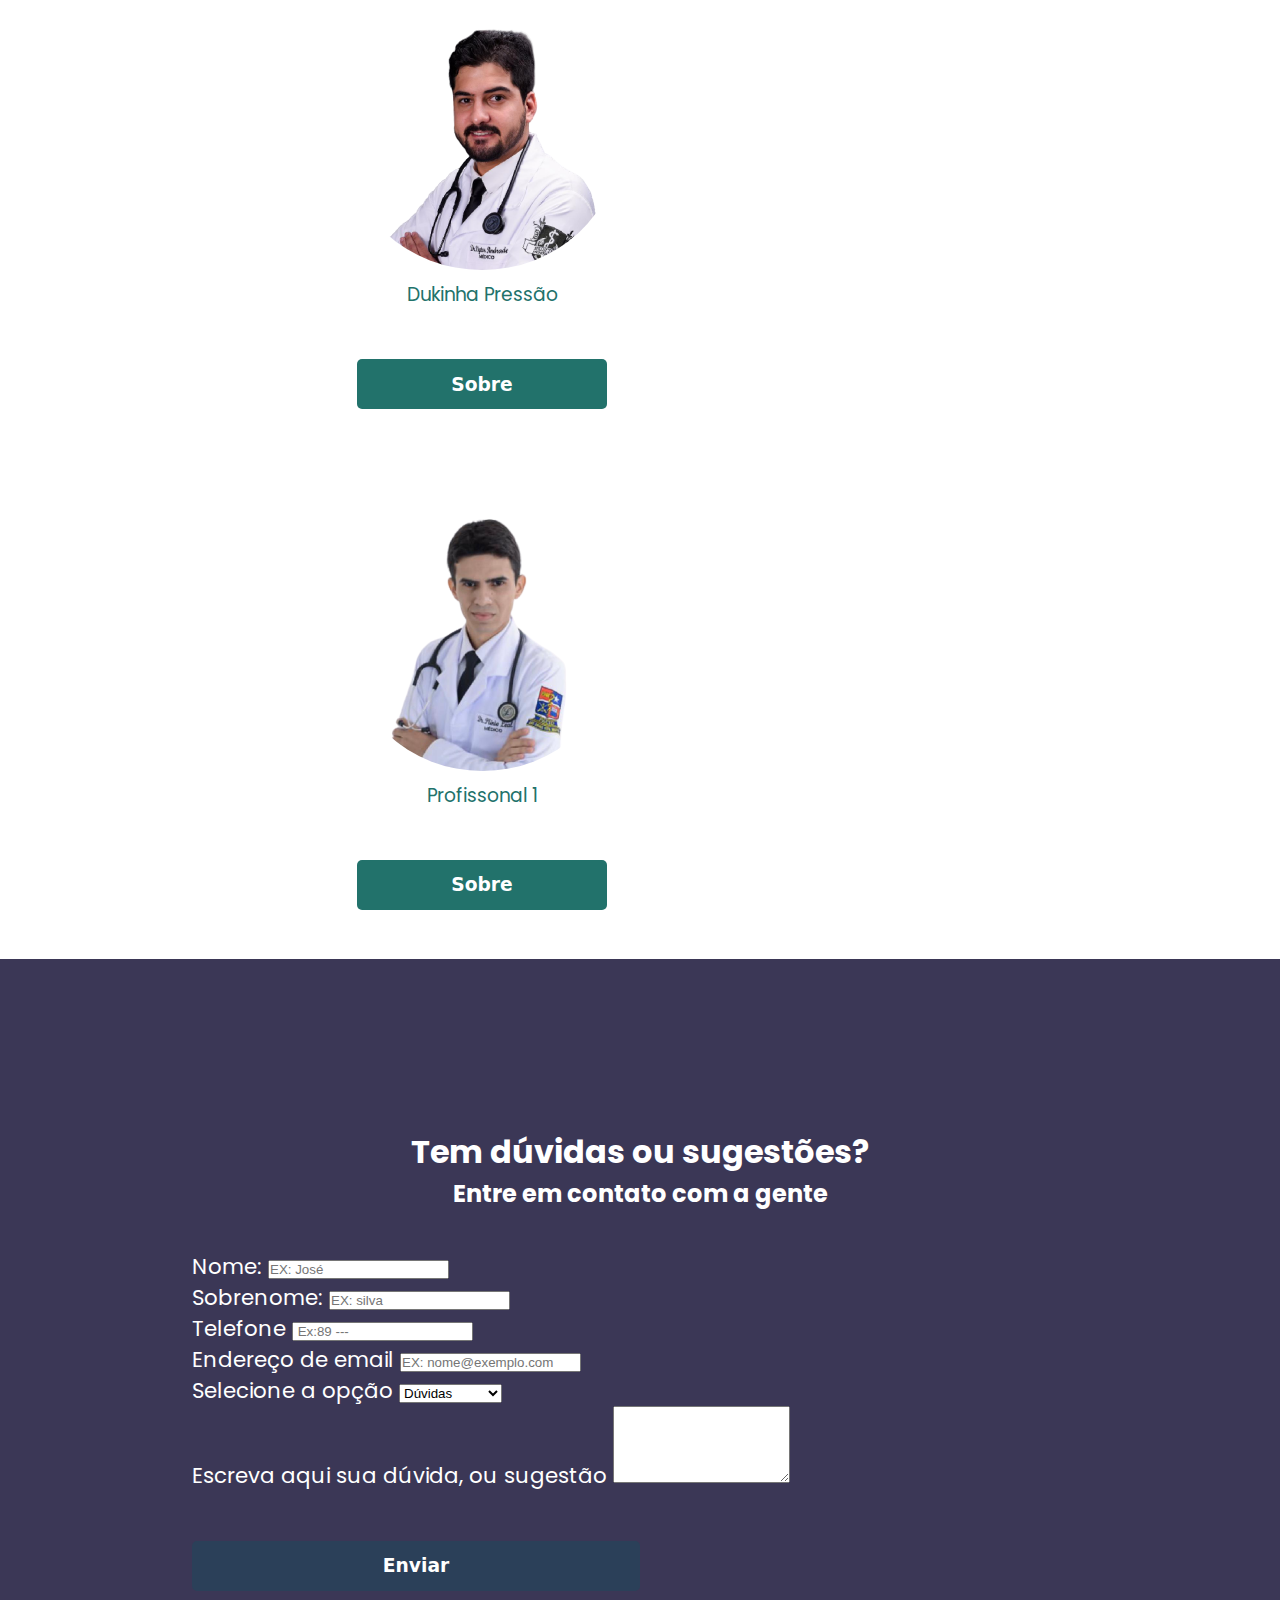
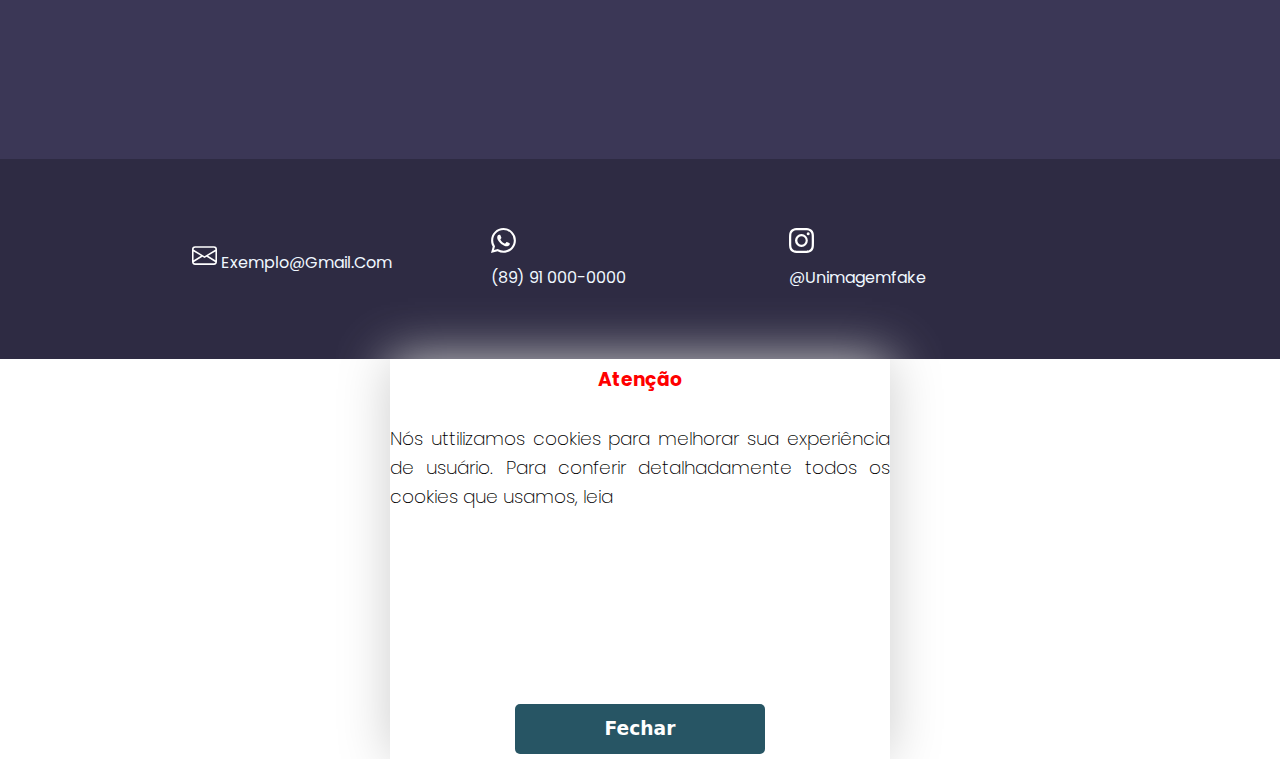
==== commit f24e382e: "criando pagina de serviços" ====
--- a/index.html
+++ b/index.html
@@ -6,6 +6,11 @@
     <meta name="viewport" content="width=device-width, initial-scale=1.0">
     <link rel="stylesheet" href="https://stackpath.bootstrapcdn.com/bootstrap/4.1.3/css/bootstrap.min.css" integrity="sha384-MCw98/SFnGE8fJT3GXwEOngsV7Zt27NXFoaoApmYm81iuXoPkFOJwJ8ERdknLPMO" crossorigin="anonymous">
     <link rel="stylesheet" href="./styles/index.css">
+
+    <link rel="preconnect" href="https://fonts.googleapis.com">
+    <link rel="preconnect" href="https://fonts.gstatic.com" crossorigin>
+    <link href="https://fonts.googleapis.com/css2?family=Alkatra:wght@400;600&family=Courgette&family=Poppins:wght@100;200;300&display=swap" rel="stylesheet">
+
 <!--  <link rel="stylesheet" href="./styles/teste.css"> -->
 
 
@@ -42,15 +47,16 @@
     </div>
 
     <div class="main">
+
+        <!-- Pagina home do site -->
         <div class="informacao" id="#home">
 
             <div  class="text">
 
-                <h1>Bem vindos a  Unimagem</h1><br><br><br>
-                <p>
-                     
-                Conheça nossos serviços de radiologia e imagem, onde você encontra o melhor preço da macrorregião e profissionais qualificados para cuidar do seu bem estar.
-                Nosso objetivo é prezar pelo atendimento e satisfação do cliente, de modo a fazer com que o cliente se sinta seguro e confiante ao realizar nossos exames.
+                <h1>Bem vindos a  <p class="NomeUni">Unimagem</p></h1><br><br><br>
+                <p>                    
+                    Conheça nossos serviços de radiologia e imagem, onde você encontra o melhor preço da macrorregião e profissionais qualificados para cuidar do seu bem estar.
+                    Nosso objetivo é prezar pelo atendimento e satisfação do cliente, de modo a fazer com que o cliente se sinta seguro e confiante ao realizar nossos exames.
                 </p>
 
                 <button type="submit">
@@ -58,11 +64,13 @@
                 </button>
             </div>
 
+            <!-- Imagem que representa um(a) médico(a) -->
             <div class="localimg">
-                <img class="img" src="./imgs/imagemAnonima-removebg-preview.png" alt="medicos">
-            </div>
-        </div>
-
+                <img class="img" src="./imgs/imagemMulherNegraLinda.png" alt="medicos">
+            </div>
+        </div>
+
+        <!-- Pagina de contem a descriçã sobre a empresa  -->
         <div class="sobre" id="sobre">
     
 
@@ -74,6 +82,54 @@
             </div>
         </div>
 
+
+        <!-- Pagina de serviços da empresa  -->
+        <div class="servicos">
+            <h1>Nossos Serviços</h1>
+
+            <div class="container">
+                <div class="text-servico">
+                    <h2>Exame de Sangue</h2>
+                    <p>Aqui fica um texto descrevendo um serviço,Aqui fica um texto descrevendo um serviço,Aqui fica um texto descrevendo um serviço,Aqui fica um texto descrevendo um serviço,Aqui fica um texto descrevendo um serviço,Aqui fica um texto descrevendo um serviço</p>
+
+                    <button class="consulta">Agende sua consulta</button>
+                </div>
+                <div class="img-service">
+                    <img class="imgs" src="./imgs/sortimento-de-amostras-de-sangue-de-coronavirus-em-laboratorio.jpg" alt="">
+                </div>
+            </div>
+
+            <div class="container">
+
+                <div class="img-service">
+                    <img class="imgs" src="./imgs/fato-de-protecao-medico-e-mascara-cirurgica-cotonete-da-garganta-e-nariz-do-paciente-teste-de-coronavirus-teste-para-infeccao-por-covid-19-em-uma-pandemia.jpg" alt="">
+                </div>
+
+                <div class="text-servico">
+                    <h2>Testes de covid</h2>
+                    <p>Aqui fica um texto descrevendo um serviço,Aqui fica um texto descrevendo um serviço,Aqui fica um texto descrevendo um serviço,Aqui fica um texto descrevendo um serviço,Aqui fica um texto descrevendo um serviço,Aqui fica um texto descrevendo um serviço</p>
+
+
+                    <button class="consulta">Agende sua consulta</button>
+                </div>
+            </div>
+
+            <div class="container">
+                <div class="text-servico">
+                    <h2>Exames de mamografia</h2>
+                    <p>Aqui fica um texto descrevendo um serviço,Aqui fica um texto descrevendo um serviço,Aqui fica um texto descrevendo um serviço,Aqui fica um texto descrevendo um serviço,Aqui fica um texto descrevendo um serviço,Aqui fica um texto descrevendo um serviço</p>
+
+                    <button class="consulta">Agende sua consulta</button>
+                </div>
+
+                <div class="img-service">
+                    <img class="imgs" src="./imgs/mamografia.jpg" alt="">
+                </div>
+
+            </div>
+        </div>
+       
+        <!-- Pagina de profissionais  -->
         <div class="container_profissionais">
 
             <h1 class="nosso_profissionais">Nossos profissionais</h1>
@@ -121,9 +177,11 @@
           
             </div>
         </div>
+
+       
         
         <div class="fale_conosco">
-                <h1>Tem duvidas ou sugestões?</h3>
+                <h1>Tem dúvidas ou sugestões?</h3>
                 <h2>Entre em contato com a gente</h4>
                 <div class="area_forms" id="contato">
                     <form class="forms" action="#" method="get">
@@ -158,8 +216,7 @@
                             <select id="opcao" class="form-control">
                               <option selected>Dúvidas</option>
                               <option>Sugestão</option>
-                              <option>Reclamação</option>
-
+                              <option>Reclamações</option>
                             </select>
                         </div>
 
--- a/styles/index.css
+++ b/styles/index.css
@@ -4,7 +4,8 @@
     padding: 0;
 }
 body{
-    font-family: system-ui, -apple-system, BlinkMacSystemFont, 'Segoe UI', Roboto, Oxygen, Ubuntu, Cantarell, 'Open Sans', 'Helvetica Neue', sans-serif;
+    font-family:'Poppins', sans-serif; 
+    font-weight: 200px;
 
 }
 
@@ -12,6 +13,8 @@
     display: flex;
     flex-direction: column;
     justify-content: start;
+    font-size: 15pt;
+    font-family: 'Courgette', cursive;
 }
 
 .logo > h1{
@@ -22,6 +25,8 @@
     width: 135px;
     height: 55px;
 }
+
+
 .header{
     display: flex;
     flex-direction: row;
@@ -42,6 +47,12 @@
     gap: 3em;
 
     color: #fff;
+}
+
+.NomeUni{
+    
+    font-size: 70pt;
+    font-family: 'Courgette', cursive;
 }
 
 .navegacao > a{
@@ -243,6 +254,76 @@
     height: 10px;
 }
 
+
+/* Pagina de serviços */
+
+.servicos{
+       
+/*     background-color: #f1ecec
+ */
+}
+
+.servicos > h1{
+    text-align: center;
+    color: #22726b;
+
+    margin: 20px;
+
+    
+}
+
+.container{
+/*     border: 1px solid #22726b;
+ */    width: 100%;
+
+    display: flex;
+    flex-direction: row;
+    justify-content: space-between;
+
+    padding: 30px;
+
+    margin-top: 20px;
+
+    background-color: #ffffff;
+
+}
+
+
+.container:hover{
+    box-shadow: 15px 15px 15px 15px #DDF1F8;
+    transition: 0.5s;
+}
+
+.text-servico > .consulta{
+    background-color: #22726b;
+    height: 50px;
+    
+
+}
+
+.container > .text-servico{
+    display: flex;
+    flex-direction: column;
+    justify-content: center;
+    align-items: center;
+
+    padding: 15px;
+}
+
+.container > .text-servico > p{
+    text-align: justify;
+}
+.container > .text-servico > h2{
+    text-align: center;
+}
+.imgs{
+    width: 520px;
+    height: 400px;
+
+    border-radius: 5px;
+
+}
+
 /* Pagina Profissionais */
 
 
@@ -256,11 +337,7 @@
     flex-direction: column;
     align-items: center;
     justify-content: center;
-
     color: #22726b;
-
-    
-
 }
 
 .img_profissionais:hover{
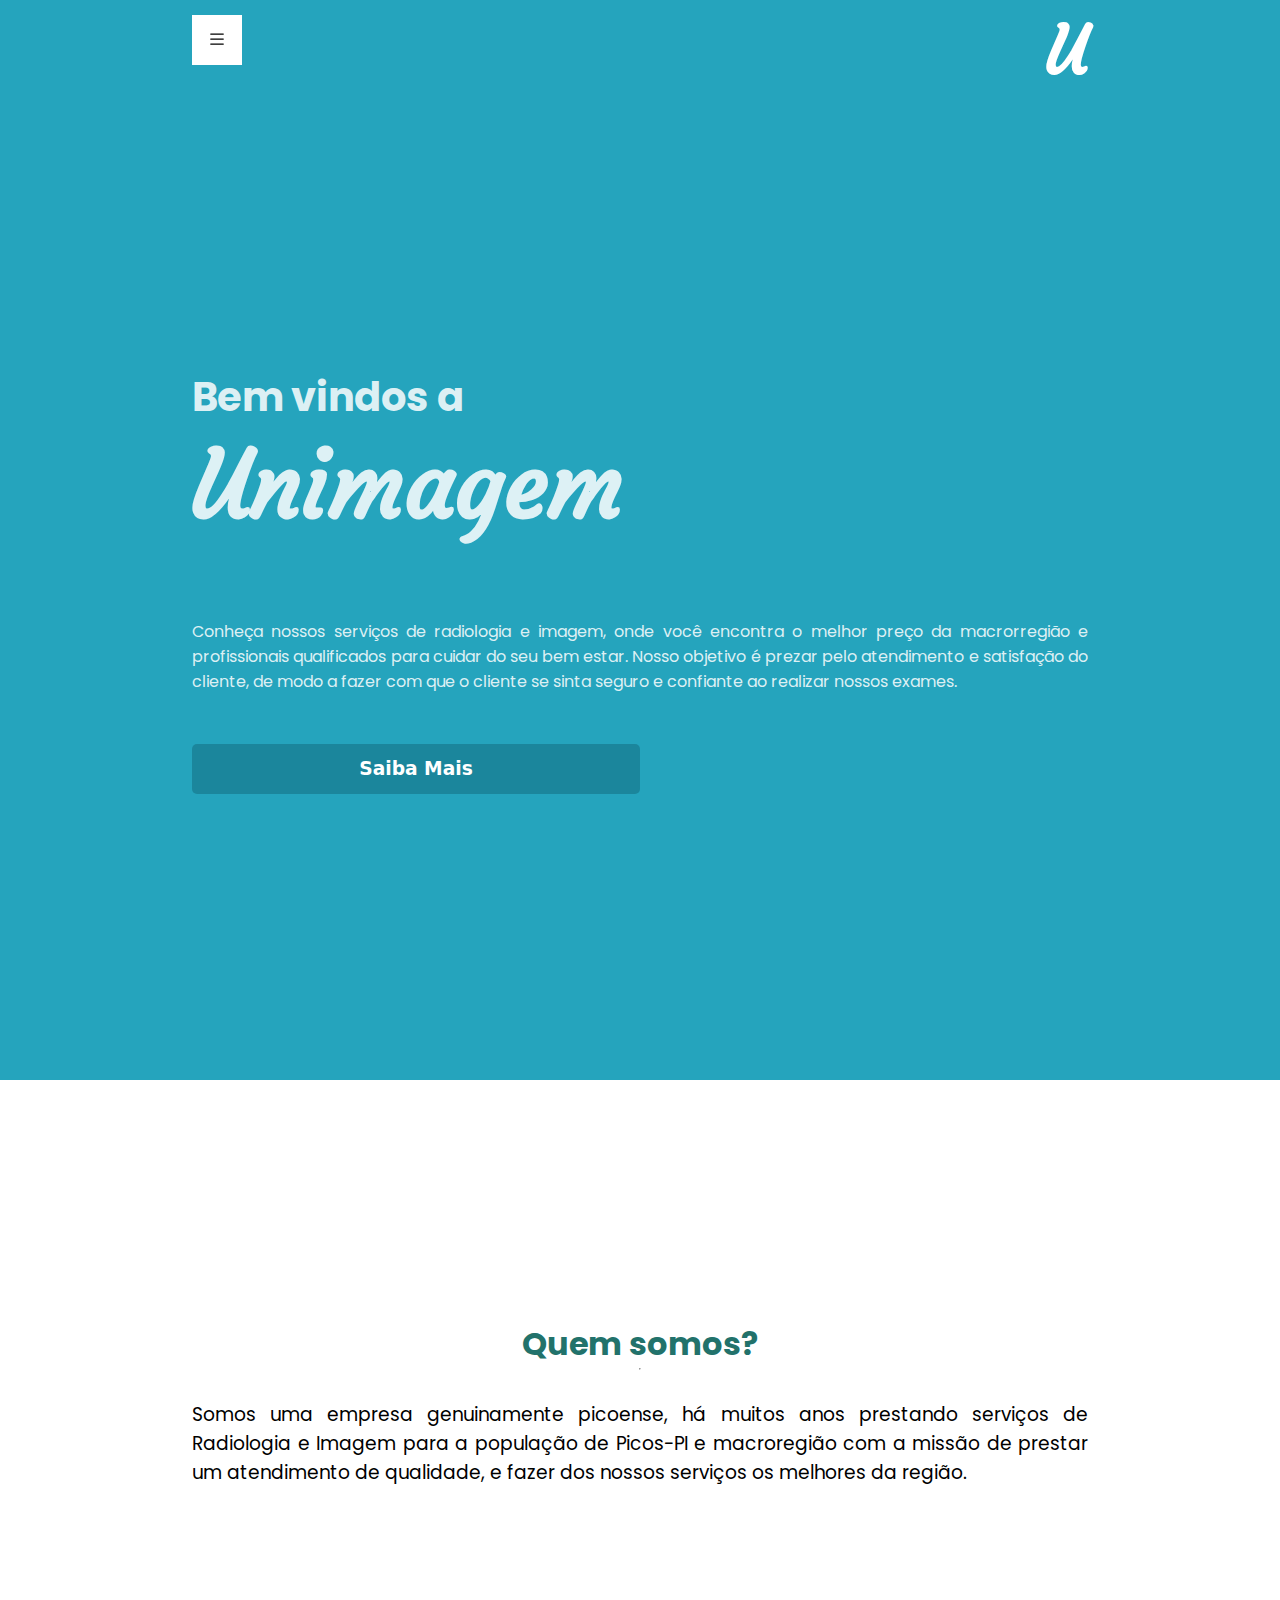
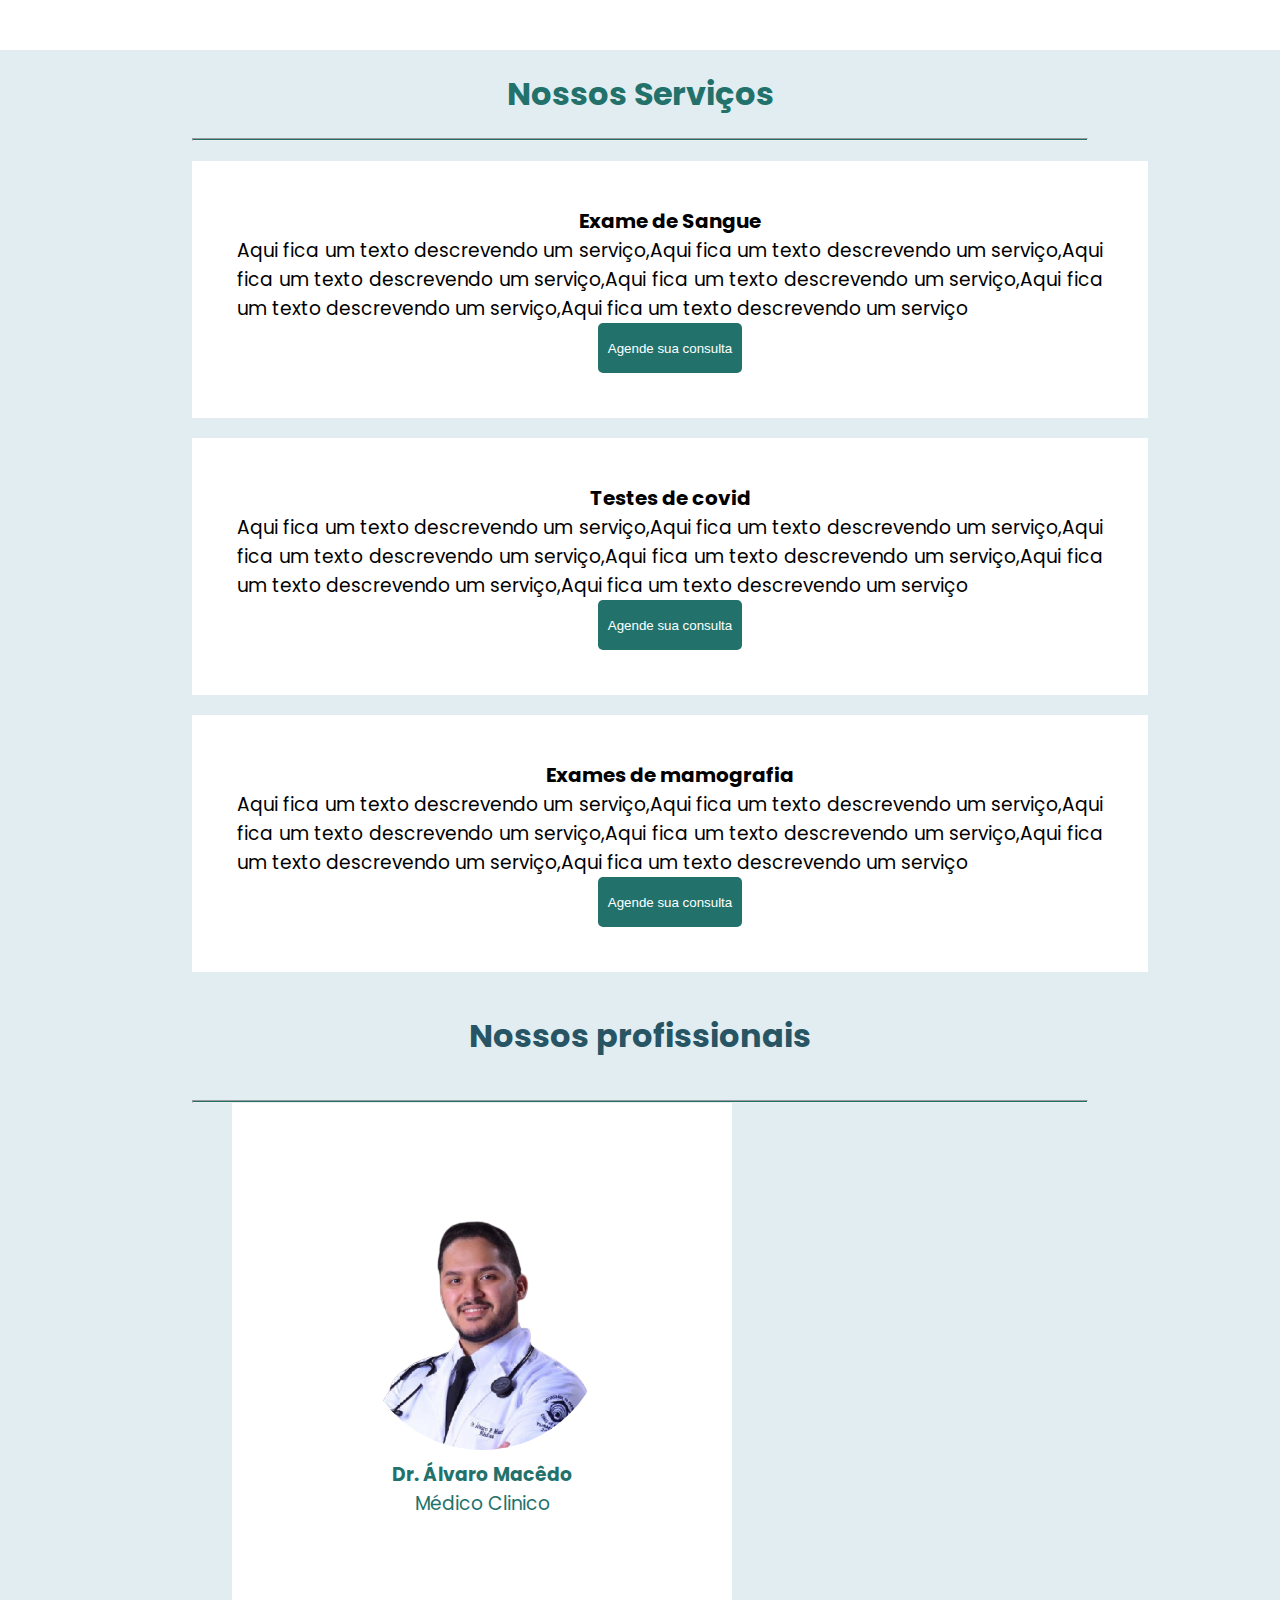
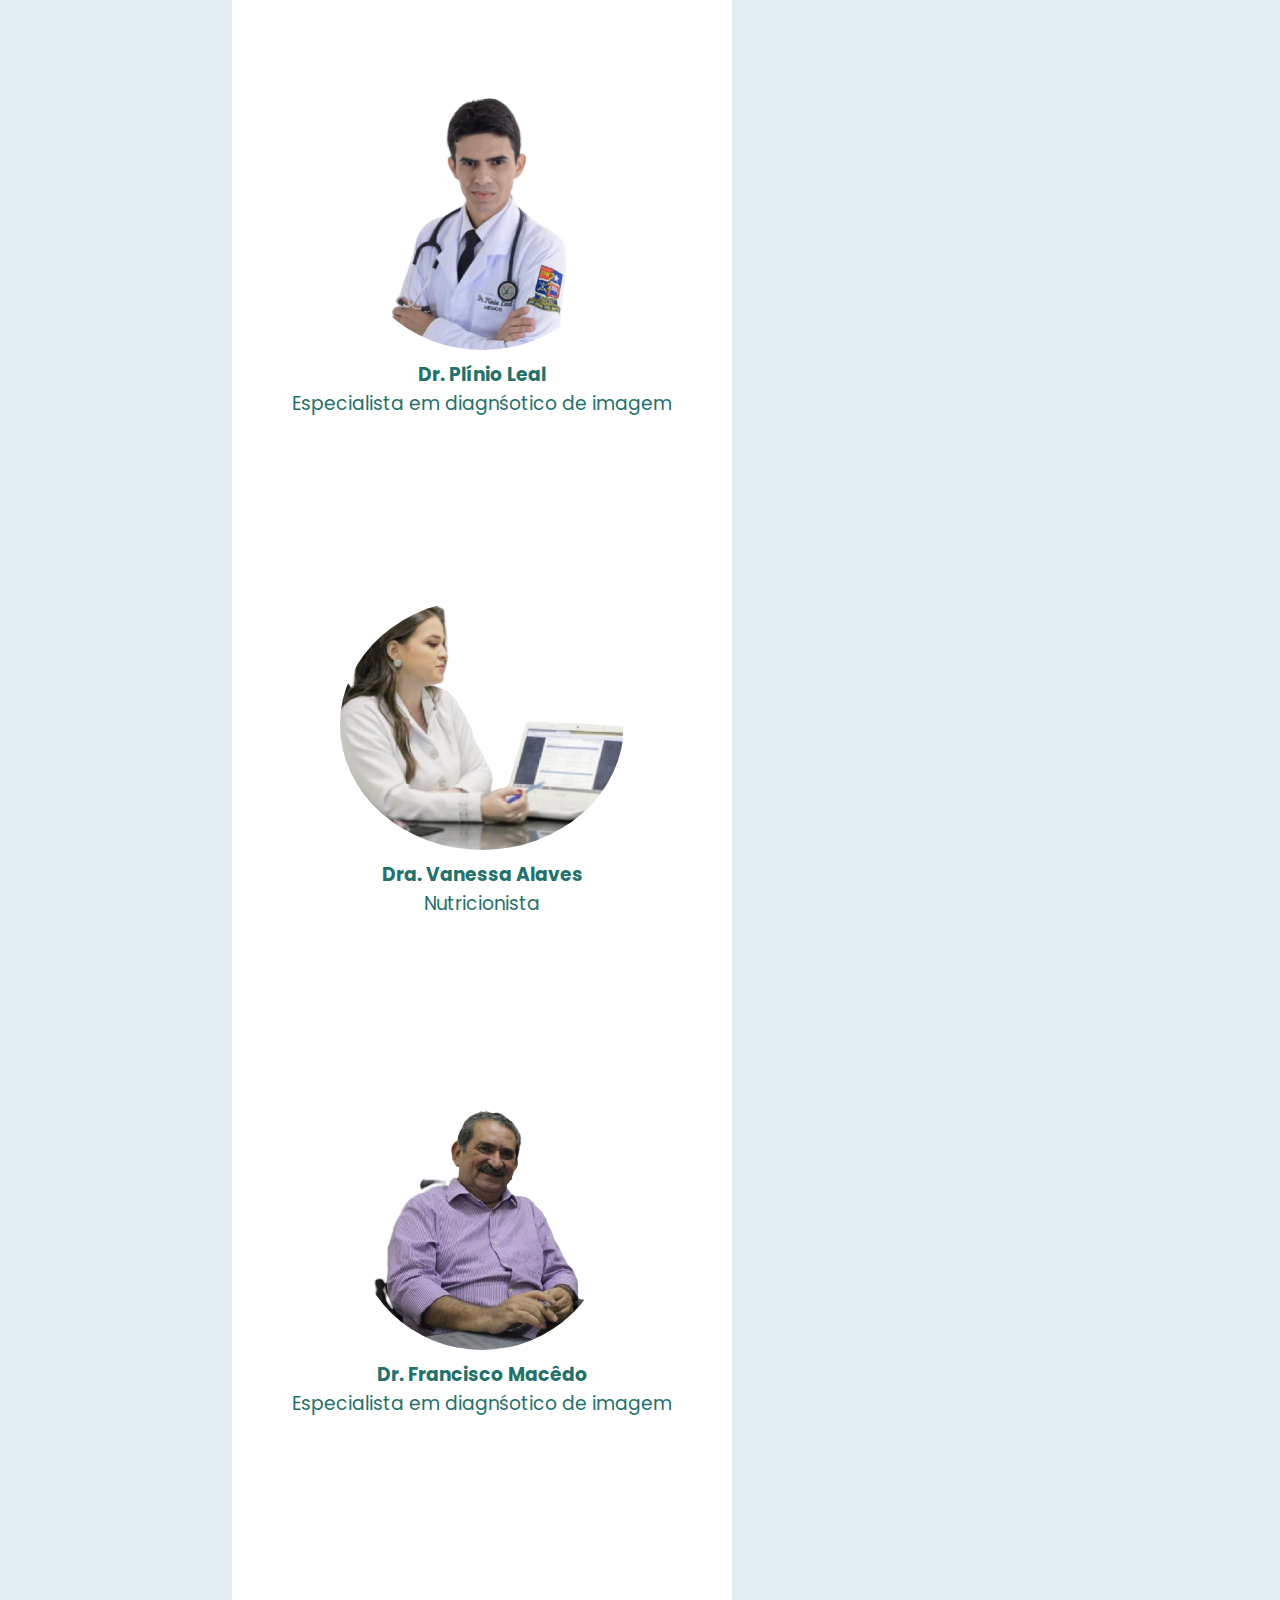
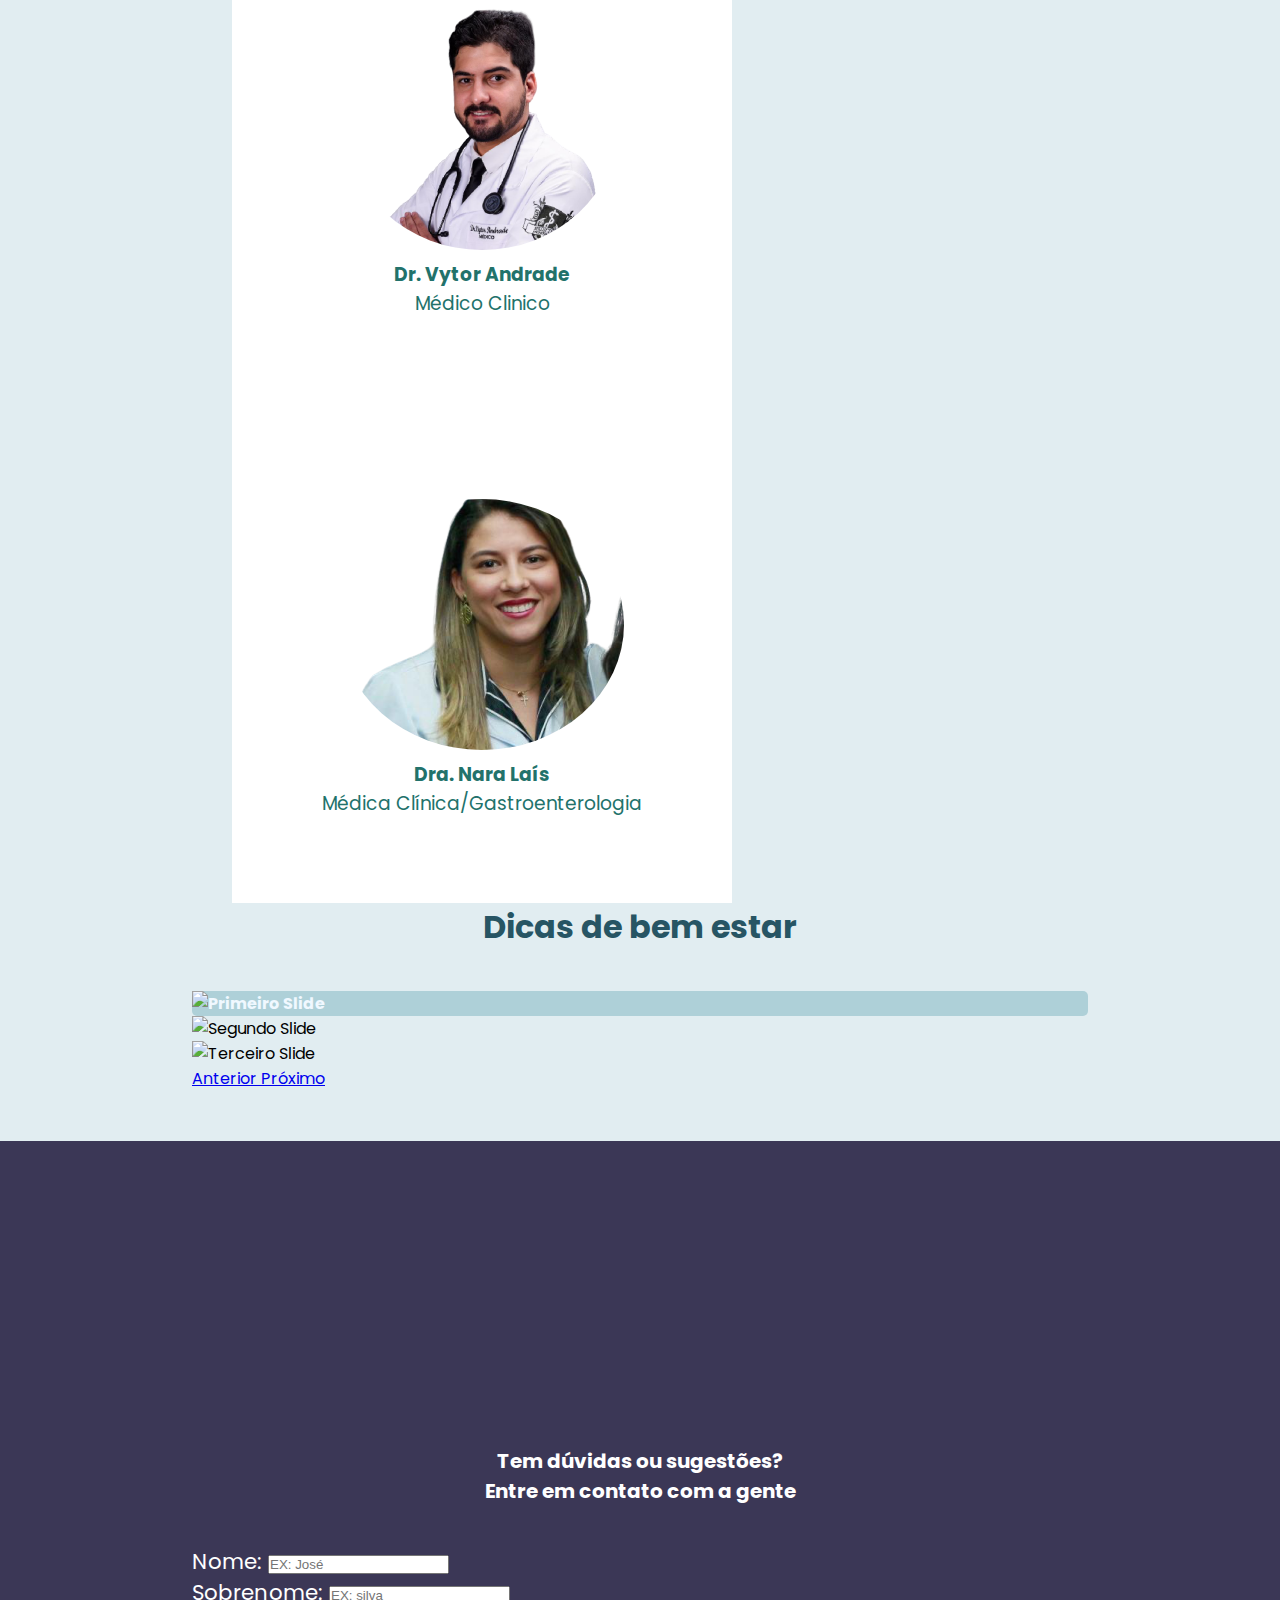
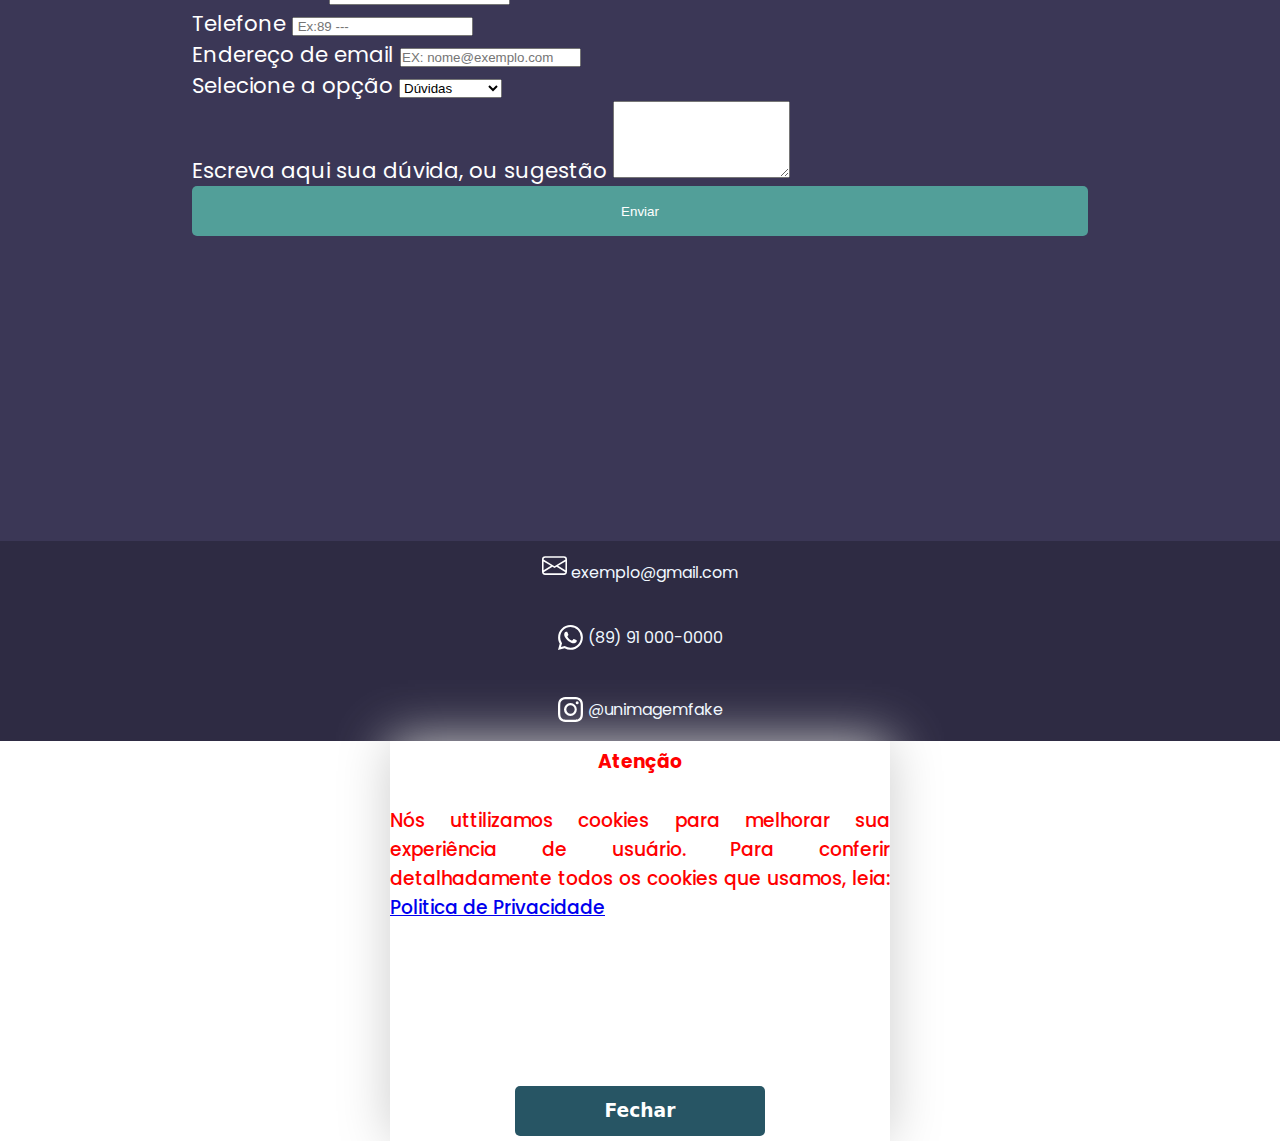
==== commit 02c4fc5c: "Resolvendo responsividade." ====
--- a/index.html
+++ b/index.html
@@ -20,7 +20,7 @@
    
     <div class="header" id="header">
 
-        <button onclick="mostrarNavBar()" class="btn_icon">
+        <button onclick="criaMenu()"  class="btn_icon">
             <svg xmlns="http://www.w3.org/2000/svg" width="20" height="20" fill="currentColor" class="bi bi-list" viewBox="0 0 16 16">
                 <path fill-rule="evenodd" d="M2.5 12a.5.5 0 0 1 .5-.5h10a.5.5 0 0 1 0 1H3a.5.5 0 0 1-.5-.5zm0-4a.5.5 0 0 1 .5-.5h10a.5.5 0 0 1 0 1H3a.5.5 0 0 1-.5-.5zm0-4a.5.5 0 0 1 .5-.5h10a.5.5 0 0 1 0 1H3a.5.5 0 0 1-.5-.5z"/>
             </svg>
@@ -32,7 +32,7 @@
         </div>
 
         <div class="navegacao" id="navegacao">
-            <button onclick="mostrarNavBar()" class="btn_icon">
+            <button onclick="criaMenu()" class="btn_icon">
                 <svg xmlns="http://www.w3.org/2000/svg" width="20" height="20" fill="currentColor" class="bi bi-x-lg" viewBox="0 0 16 16">
                     <path d="M2.146 2.854a.5.5 0 1 1 .708-.708L8 7.293l5.146-5.147a.5.5 0 0 1 .708.708L8.707 8l5.147 5.146a.5.5 0 0 1-.708.708L8 8.707l-5.146 5.147a.5.5 0 0 1-.708-.708L7.293 8 2.146 2.854Z"/>
                 </svg>
@@ -75,6 +75,7 @@
     
 
             <h1>Quem somos?</h1>
+            <hr>
             <div class="info_text">
                 <p>
                     Somos uma empresa genuinamente picoense, há muitos anos prestando serviços de Radiologia e Imagem para a população de Picos-PI e macroregião com a missão de prestar um atendimento de qualidade, e fazer dos nossos serviços os melhores da região.
@@ -86,8 +87,11 @@
         <!-- Pagina de serviços da empresa  -->
         <div class="servicos">
             <h1>Nossos Serviços</h1>
+            
+            <hr>
 
             <div class="container">
+                
                 <div class="text-servico">
                     <h2>Exame de Sangue</h2>
                     <p>Aqui fica um texto descrevendo um serviço,Aqui fica um texto descrevendo um serviço,Aqui fica um texto descrevendo um serviço,Aqui fica um texto descrevendo um serviço,Aqui fica um texto descrevendo um serviço,Aqui fica um texto descrevendo um serviço</p>
@@ -138,20 +142,15 @@
             <div class="profissionais row ">
                 <div class="img_profissionais col-sm mt-5 mb-5">
                     <img class="img_p" src="./imgs/profissionais_1-removebg-preview.png" alt="" srcset="">
-                    <p>Seu Erismar</p>
-                    <button class="sbMais">Sobre</button>
-
+                    <p> <span> Dr. Álvaro Macêdo</span> <br> Médico Clinico </p>
                 </div>
                 <div class="img_profissionais col-sm mt-5 mb-5">    
                     <img  class="img_p" src="./imgs/profissionais_2-removebg-preview.png" alt="" srcset="">
-                    <p>Juvenil</p>
-                    <button class="sbMais">Sobre</button>
-
+                    <p> <span> Dr. Plínio Leal </span> <br> Especialista em diagnśotico de imagem </p>
                 </div>
                 <div class="img_profissionais col-sm mt-5 mb-5">
                     <img  class="img_p" src="./imgs/profissionais_3-removebg-preview.png" alt="" srcset="">
-                    <p>Gabrielly</p>
-                    <button class="sbMais">Sobre</button>
+                    <p> <span> Dra. Vanessa Alaves </span> <br> Nutricionista </p>
                 </div>
             </div>
 
@@ -159,27 +158,50 @@
             <div class="profissionais row ">
                 <div class="img_profissionais col-sm mt-5 mb-5">
                     <img  class="img_p" src="./imgs/profissionais_4-removebg-preview.png" alt="" srcset="">
-                    <p>Seu Raimundo</p>
-                    <button class="sbMais">Sobre</button>
-
-
+                    <p> <span> Dr. Francisco Macêdo </span> <br> Especialista em diagnśotico de imagem </p>
                 </div>
                 <div class="img_profissionais col-sm mt-5 mb-5">    
                     <img  class="img_p" src="./imgs/profissionais_5-removebg-preview.png" alt="" srcset="">
-                    <p>Dukinha Pressão</p>
-                    <button class="sbMais">Sobre</button>
+                    <p> <span> Dr. Vytor Andrade </span> <br> Médico Clinico </p>
+                    
                 </div>
                 <div class="img_profissionais col-sm mt-5 mb-5 ">
-                    <img  class="img_p" src="./imgs/profissionais_2-removebg-preview.png" alt="" srcset="">
-                    <p>Profissonal 1</p>
-                    <button class="sbMais">Sobre</button>
+                    <img  class="img_p" src="./imgs/profissionais_6-removebg-preview.png" alt="" srcset="">
+                    <p> <span> Dra. Nara Laís </span> <br>Médica Clínica/Gastroenterologia  </p>
+                    
                 </div>
           
             </div>
         </div>
 
-       
-        
+       <!-- Pagina de Dicas de saude -->
+        <div class="dicas">
+
+            <h1>Dicas de bem estar</h1>
+            <div class="info-dicas">
+                <div id="carouselExampleControls" class="carousel slide" data-ride="carousel">
+                    <div class="carousel-inner">
+                      <div class="carousel-item active">
+                        <img class="d-block w-100" src="./imgs/dicasdesaude/1.png" alt="Primeiro Slide">
+                      </div>
+                      <div class="carousel-item">
+                        <img class="d-block w-100" src="./imgs/dicasdesaude/covid.png" alt="Segundo Slide">
+                      </div>
+                      <div class="carousel-item">
+                        <img class="d-block w-100" src="./imgs/dicasdesaude/3.png" alt="Terceiro Slide">
+                      </div>
+                    </div>
+                    <a class="carousel-control-prev" href="#carouselExampleControls" role="button" data-slide="prev">
+                      <span class="carousel-control-prev-icon" aria-hidden="true"></span>
+                      <span class="sr-only">Anterior</span>
+                    </a>
+                    <a class="carousel-control-next" href="#carouselExampleControls" role="button" data-slide="next">
+                      <span class="carousel-control-next-icon" aria-hidden="true"></span>
+                      <span class="sr-only">Próximo</span>
+                    </a>
+                  </div>
+            </div>
+        </div>
         <div class="fale_conosco">
                 <h1>Tem dúvidas ou sugestões?</h3>
                 <h2>Entre em contato com a gente</h4>
@@ -267,6 +289,8 @@
 
   
     <script src="./script/index.js"></script>
+    <script src="./script/mobile.js"></script>
+
     <script src="https://code.jquery.com/jquery-3.3.1.slim.min.js" integrity="sha384-q8i/X+965DzO0rT7abK41JStQIAqVgRVzpbzo5smXKp4YfRvH+8abtTE1Pi6jizo" crossorigin="anonymous"></script>
     <script src="https://cdnjs.cloudflare.com/ajax/libs/popper.js/1.14.3/umd/popper.min.js" integrity="sha384-ZMP7rVo3mIykV+2+9J3UJ46jBk0WLaUAdn689aCwoqbBJiSnjAK/l8WvCWPIPm49" crossorigin="anonymous"></script>
     <script src="https://stackpath.bootstrapcdn.com/bootstrap/4.1.3/js/bootstrap.min.js" integrity="sha384-ChfqqxuZUCnJSK3+MXmPNIyE6ZbWh2IMqE241rYiqJxyMiZ6OW/JmZQ5stwEULTy" crossorigin="anonymous"></script>
--- a/styles/index.css
+++ b/styles/index.css
@@ -28,6 +28,7 @@
 
 
 .header{
+
     display: flex;
     flex-direction: row;
     align-items: center;
@@ -114,7 +115,7 @@
     box-shadow: 0 0 50px #ccc;
 
 }
-.modal button{
+.modal > button{
     margin-top: 50px;
     width: 50%;
     height: 50px;
@@ -131,7 +132,14 @@
     cursor: pointer;
 }
 
-
+.modal > button:hover{
+    background-color: #22726b;   
+}
+
+
+.modal > .text-modal > .link{
+    margin-top: 100px;
+}
 .text-modal{
     height: 50%;
     width: 100%;
@@ -139,7 +147,7 @@
     padding: 30px;
 }
 
-.modal  h3{
+.modal > h3{
     color: red;
     font-weight: bolder;
 }
@@ -147,7 +155,9 @@
 
 .text-modal > p{
     text-align: justify;
-    font-weight: 200;
+    font-weight: 500;
+
+    color: red;
 }
 
 
@@ -155,7 +165,7 @@
 
 /* Tela home */
 .informacao{
-    height: 78vh;
+    height: 100vh;
     background-color: #25a4bd;
     display: flex;
     flex-direction: row;
@@ -188,12 +198,12 @@
 }
 
 
-button{
+.informacao > .text > button{
     margin-top: 50px;
     width: 50%;
     height: 50px;
     font-family: system-ui, -apple-system, BlinkMacSystemFont, 'Segoe UI', Roboto, Oxygen, Ubuntu, Cantarell, 'Open Sans', 'Helvetica Neue', sans-serif;
-    background: #0f52605e;
+    background: #0a55645e;
 
     color: #fff;
 
@@ -204,20 +214,34 @@
     border-radius: 5px;
     cursor: pointer;
 }
- a{
+
+.informacao > .text > button:hover{
+    margin-top: 50px;
+    width: 50%;
+    height: 50px;
+    font-family: system-ui, -apple-system, BlinkMacSystemFont, 'Segoe UI', Roboto, Oxygen, Ubuntu, Cantarell, 'Open Sans', 'Helvetica Neue', sans-serif;
+    background: #052a325e;
+
+    color: #fff;
+
+    font-weight: bold;
+    font-size: 14pt;
+
+    border: none;
+    border-radius: 5px;
+    cursor: pointer;
+}
+.informacao > .text > button > a{
     text-decoration: none;
     color: #fff;
     text-transform: capitalize;
 }
-a:hover{
+.informacao > .text > a:hover{
     text-decoration: none;
     color: #fff;
-
 }
 button:hover{
-
     background: #ffffff3a;
-   
 }
 
 
@@ -234,9 +258,20 @@
 
     padding: 0 15%;
 
+/*     background-color: #DDF1F8;
+ */
+    margin-top: auto 0;
+
+    margin-bottom: 150px;
+
+
+ 
+
+
 }
 
 .sobre > h1{
+    margin-top: 100px;
     color: #22726b;
     text-align: center;
 }
@@ -250,8 +285,8 @@
 }
 
 .sobre > hr{
-    color: #22726b;
-    height: 10px;
+    background-color: #22726b;
+   
 }
 
 
@@ -261,44 +296,65 @@
        
 /*     background-color: #f1ecec
  */
+ background-color: #e1edf1;
+
+ margin: 0 auto;
+
+ padding: 0 15%;
+
 }
 
 .servicos > h1{
     text-align: center;
     color: #22726b;
 
-    margin: 20px;
-
-    
+    padding: 20px;
+    
+}
+
+.servicos > hr{
+    background-color: #22726b;
+    height: 1px;
 }
 
 .container{
-/*     border: 1px solid #22726b;
- */    width: 100%;
-
+    
+    width: 100%;
     display: flex;
     flex-direction: row;
     justify-content: space-between;
-
     padding: 30px;
-
     margin-top: 20px;
-
     background-color: #ffffff;
-
 }
 
 
 .container:hover{
-    box-shadow: 15px 15px 15px 15px #DDF1F8;
+    box-shadow: 5px  20px 20px 5px #8AC2D0;
     transition: 0.5s;
 }
 
 .text-servico > .consulta{
     background-color: #22726b;
     height: 50px;
-    
-
+}
+
+.text-servico > .consulta{
+    color: #fff;
+    padding: 10px;
+    border-radius: 5px;
+
+    border: none;
+}
+
+.text-servico > .consulta:hover{
+    background-color: #25a4bd;
+    padding: 10px;
+    border-radius: 5px;
+
+    border: none;
+
+    font-weight: 700;
 }
 
 .container > .text-servico{
@@ -317,6 +373,7 @@
     text-align: center;
 }
 .imgs{
+
     width: 520px;
     height: 400px;
 
@@ -338,6 +395,8 @@
     align-items: center;
     justify-content: center;
     color: #22726b;
+
+    background-color: #fff;
 }
 
 .img_profissionais:hover{
@@ -346,7 +405,7 @@
     transform: scale(1);
     transition: 0.5s;
 
-    box-shadow: 5px 5px 5px 5px #8bd3ec
+    box-shadow: 5px  20px 20px 5px #8AC2D0;
 }
 
 .img_p{
@@ -363,14 +422,22 @@
 .img_profissionais > p{
     text-align: center;
 }
+.img_profissionais span{
+    font-weight: bold;
+}
 
 .container_profissionais{
-    background-color: #ffffffbf;
     padding:  0 15%;
     margin-bottom: auto;
+
+    background-color: #e1edf1;
+
 }
 .container_profissionais > hr{
     color: #22726b;
+    height: 1px;
+
+    background-color: #22726b;
 }
 
 .nosso_profissionais{
@@ -380,8 +447,23 @@
     color: #275564;
 }
 
-
-
+/* Pagina de dicas */
+
+.dicas{
+    background-color: #e1edf1;
+}
+
+.dicas > h1{
+    text-align: center;
+    color: #275564;
+    margin-bottom: 40px;
+
+}
+.dicas > .info-dicas{
+    padding: 0 15%;
+
+    padding-bottom: 50px;
+}
 /* Pagina Contato */
 .fale_conosco{
     color: #fff;
@@ -409,6 +491,25 @@
 
     align-items: center;
 }
+
+.fale_conosco > .area_forms > .forms > .enviar_info{
+    width: 100%;
+    height: 50px;
+    background-color: #529F99;
+
+    border-radius: 5px;
+    border: none;
+
+    color: #fff;
+}
+
+.fale_conosco > .area_forms > .forms > .enviar_info:hover{
+
+    background-color: #22726b;
+    transition: 0.5s;
+
+}
+
 
 .rodape{
     height: 200px;
@@ -439,9 +540,15 @@
 
 /* Responsividade do site */
 @media screen and (max-width:1305px){
+    .img-service{
+        display: none;
+    }
+ 
     .btn_icon{
         display: block;
     }
+
+    
 
     .navegacao{
         position: absolute;
@@ -460,9 +567,29 @@
         text-align: center;
     }
 
+    .informacao{
+        padding-bottom: 100px;
+    }
+
     .informacao > .text h1{
-        font-size: 60px;
-        margin-top: 45px;
+        font-size: 40px;
+        margin-top: auto;
+
+    }
+
+    .informacao .text > p{
+        font-size: medium;
+    }
+
+    .sobre .text-info > p{
+        font-size: medium;
+    }
+
+    .informacao > button{
+        width: 20%;
+        height: 20px;
+
+        padding: 0;
 
     }
     .localimg{
@@ -474,25 +601,71 @@
         color: #fff;
     }
 
+    .fale_conosco{
+        padding-top: 100px;
+        font-size: x-small;
+    }
+
+    .fale_conosco >h1,h2{
+        font-size: 15pt;
+    }
+
+    .forms > textarea{
+        height: 100px ;
+    }
+
     .fale_conosco > input{
         width: 100%;
     }
 
     .area_forms .enviar_info{
         max-width: 100%;
+
+    }
+
+    .fale_conosco{
+        padding-bottom: 100px;
+    }
+
+    .rodape{
+        display: flex;
+        flex-direction: column;
+        justify-content: center;
+        align-items: center;
+    }
+    .rodape > .card-deck{
+        padding: 20px;
     }
 }
 
 
 @media screen and (min-width:700px){
-
+   
     .localimg{
         margin-top: auto;
+    }
+
+    *{
+        font-size: -10pt;
     }
 
     .img{
         /* Rendered size:	408 × 612 p */
         margin-top: auto;
+    }
+    
+
+    .rodape .card-deck a{
+        text-decoration: none;
+        color: aliceblue;
+    }
+    
+}
+
+@media screen and (max-width:375px){
+
+    .img-service{
+        display: none;
     }
     .rodape .card-deck{
         width: 100%;
@@ -509,23 +682,6 @@
     }
     
 }
-
-@media screen and (max-width:375px){
-    .rodape .card-deck{
-        width: 100%;
-        display: flex;
-        flex-direction: column;
-        justify-content: center;
-        gap: 5px;
-    }
-    
-
-    .rodape .card-deck a{
-        text-decoration: none;
-        color: aliceblue;
-    }
-    
-}
 @keyframes showSideBar {
     from {margin-left: -100vw;}
     top {margin-right: -10vw;}
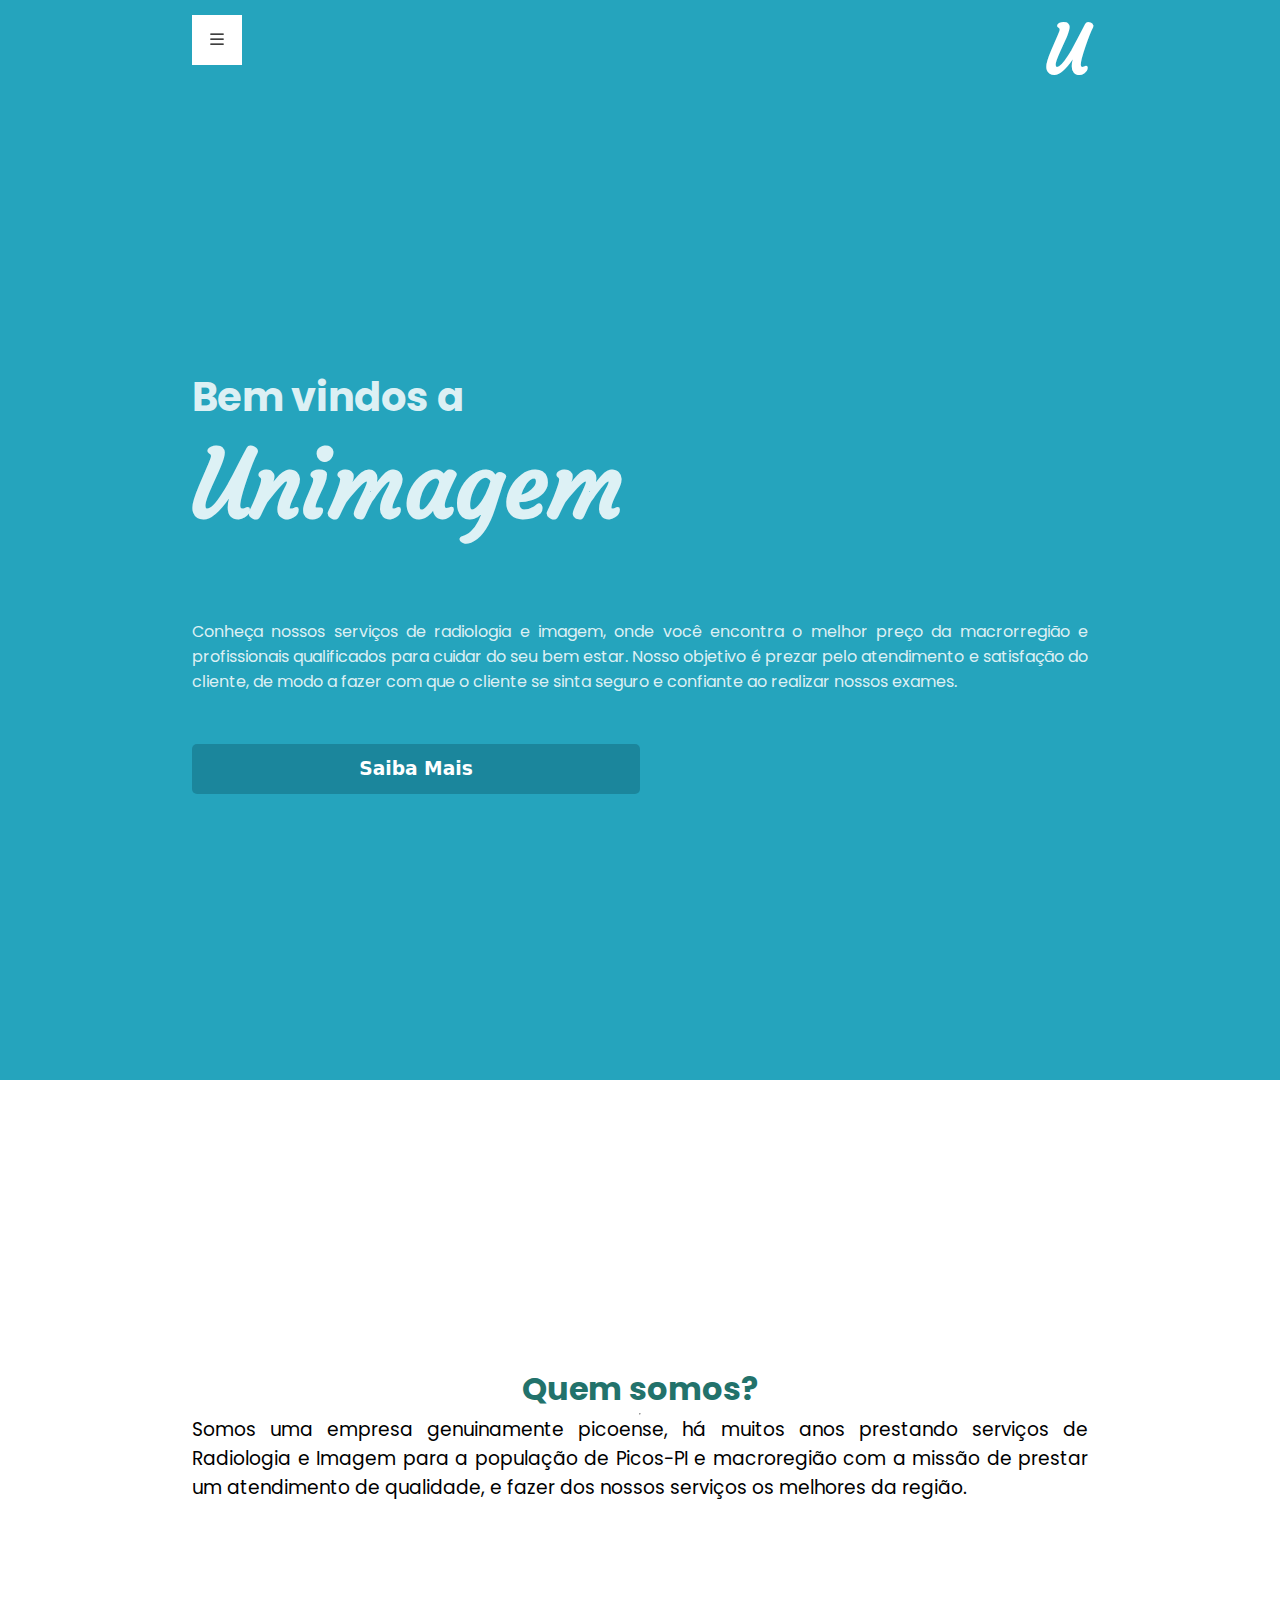
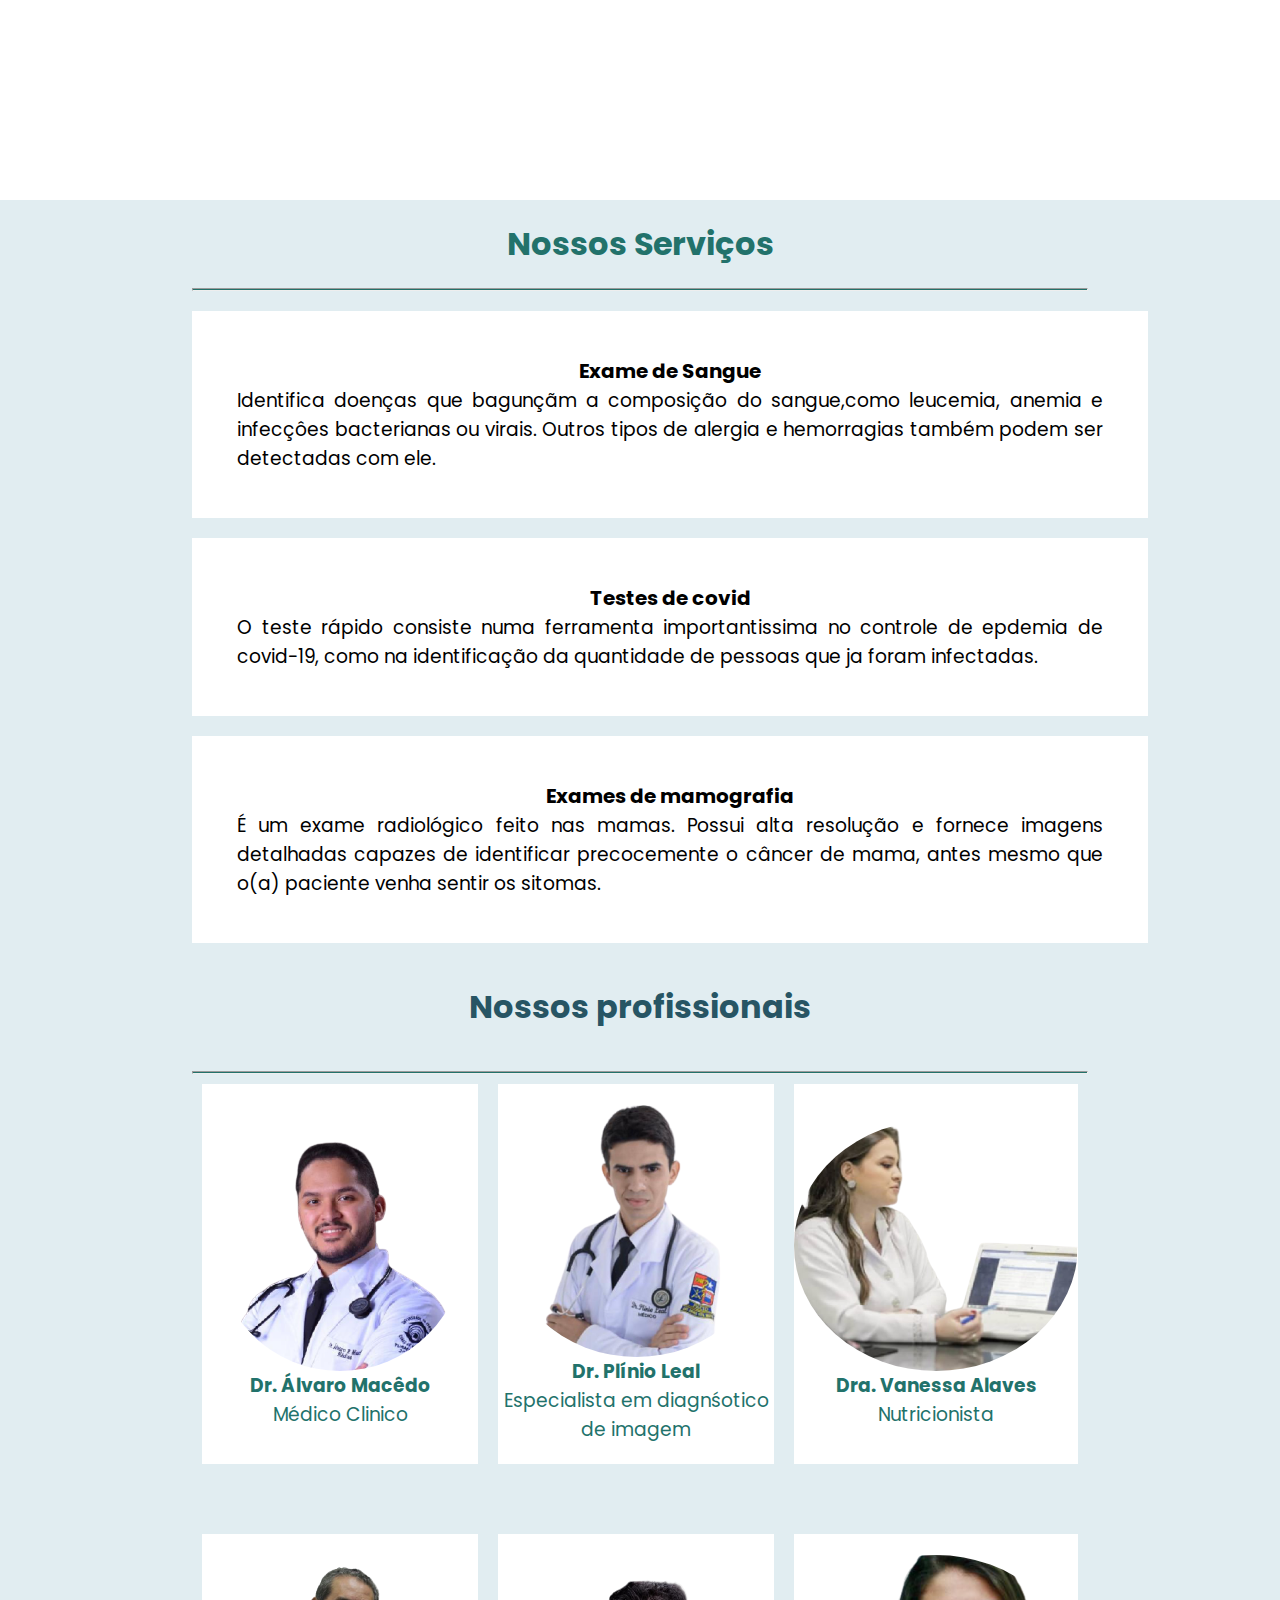
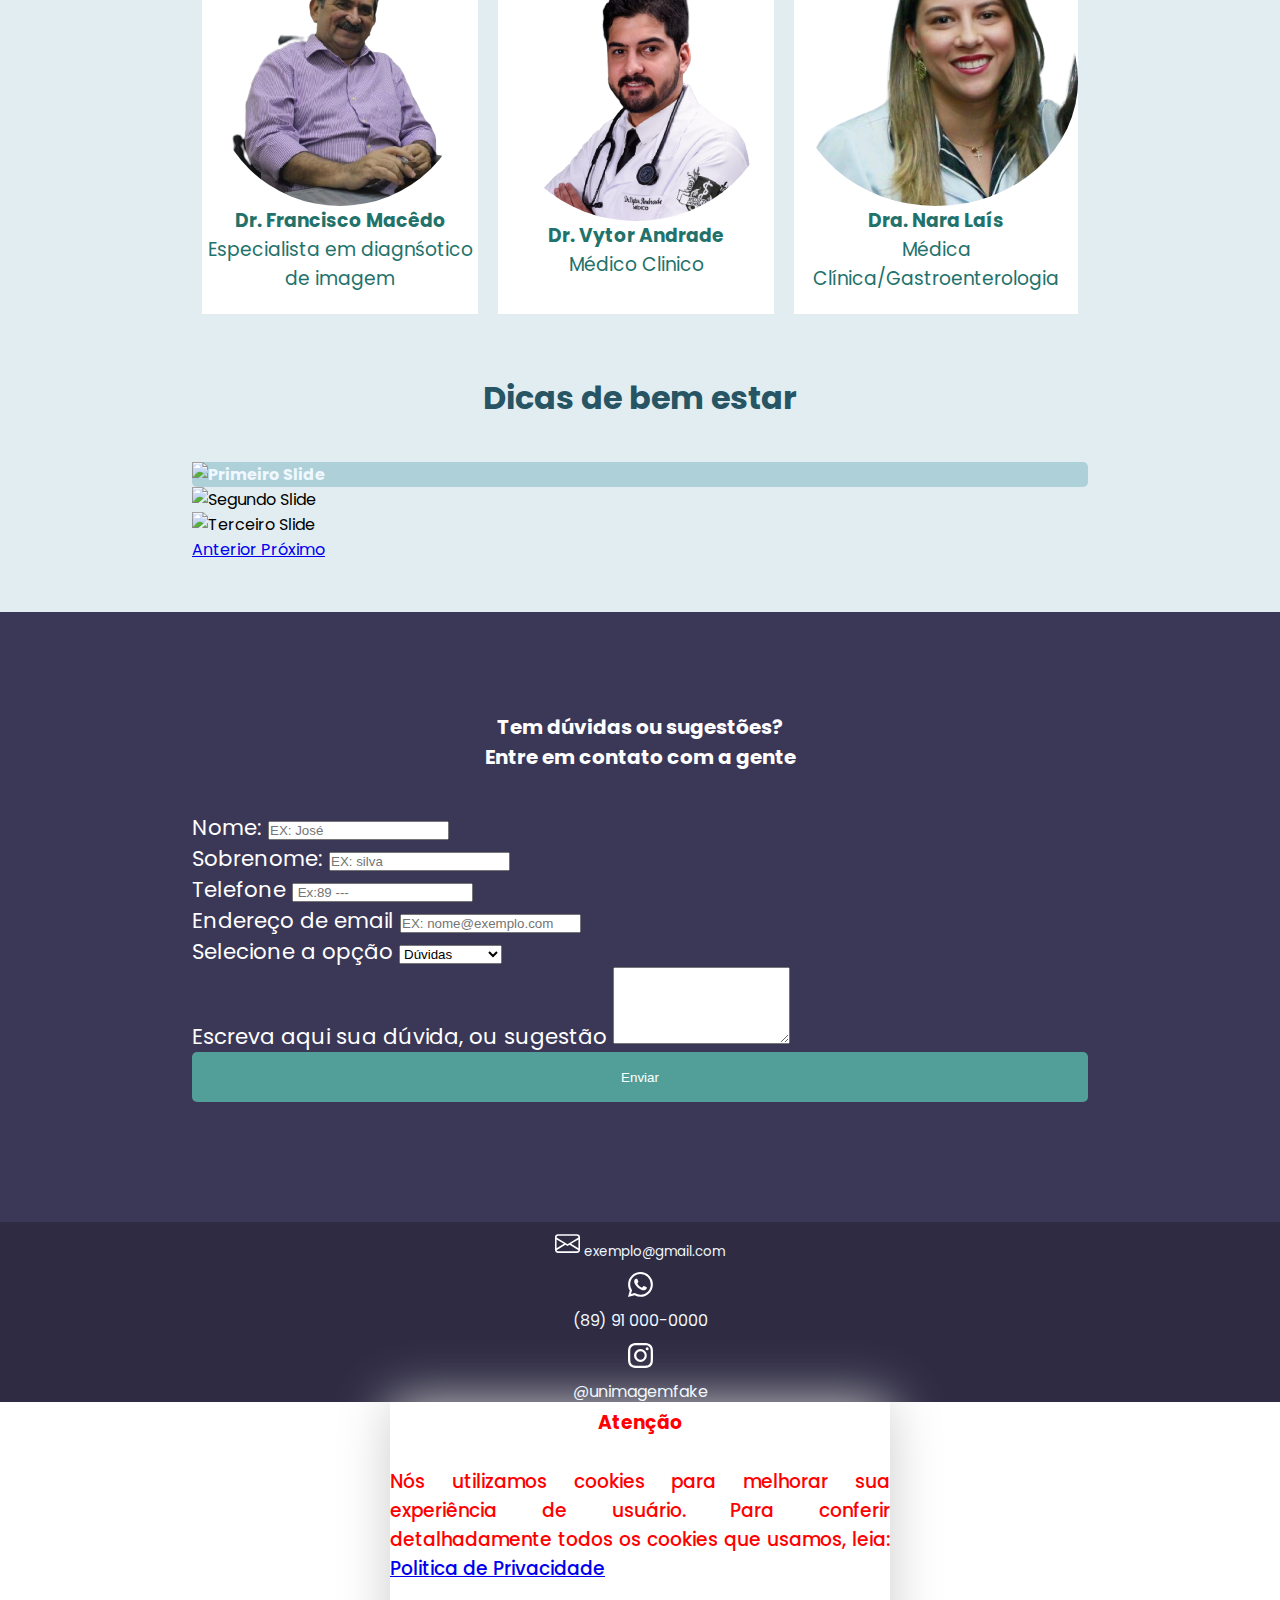
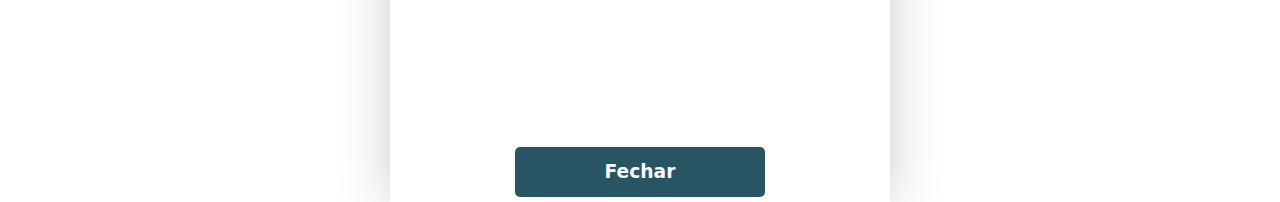
==== commit 9b783f20: "Finalizando responsividade do site" ====
--- a/index.html
+++ b/index.html
@@ -38,9 +38,9 @@
                 </svg>
             </button>
             <a href="#home" >Home</a>
-            <a href="#">Serviços</a>
-            <a href="#">Profissionais</a>
-            <a href="#">Dicas</a>
+            <a href="#servico">Serviços</a>
+            <a href="#profissionais">Profissionais</a>
+            <a href="#dicas">Dicas</a>
             <a href="#sobre">Sobre</a>
             <a href="#contato">Contato</a>
         </div>
@@ -54,7 +54,7 @@
             <div  class="text">
 
                 <h1>Bem vindos a  <p class="NomeUni">Unimagem</p></h1><br><br><br>
-                <p>                    
+                <p class="text-informa">                    
                     Conheça nossos serviços de radiologia e imagem, onde você encontra o melhor preço da macrorregião e profissionais qualificados para cuidar do seu bem estar.
                     Nosso objetivo é prezar pelo atendimento e satisfação do cliente, de modo a fazer com que o cliente se sinta seguro e confiante ao realizar nossos exames.
                 </p>
@@ -85,7 +85,7 @@
 
 
         <!-- Pagina de serviços da empresa  -->
-        <div class="servicos">
+        <div id="servico" class="servicos">
             <h1>Nossos Serviços</h1>
             
             <hr>
@@ -94,9 +94,12 @@
                 
                 <div class="text-servico">
                     <h2>Exame de Sangue</h2>
-                    <p>Aqui fica um texto descrevendo um serviço,Aqui fica um texto descrevendo um serviço,Aqui fica um texto descrevendo um serviço,Aqui fica um texto descrevendo um serviço,Aqui fica um texto descrevendo um serviço,Aqui fica um texto descrevendo um serviço</p>
-
-                    <button class="consulta">Agende sua consulta</button>
+                    <p>
+                        Identifica doenças que bagunçãm a composição do sangue,como leucemia, anemia e infecçôes bacterianas ou virais.
+                        Outros tipos de alergia e hemorragias também podem ser detectadas com ele.
+                    </p>
+
+                    
                 </div>
                 <div class="img-service">
                     <img class="imgs" src="./imgs/sortimento-de-amostras-de-sangue-de-coronavirus-em-laboratorio.jpg" alt="">
@@ -111,19 +114,14 @@
 
                 <div class="text-servico">
                     <h2>Testes de covid</h2>
-                    <p>Aqui fica um texto descrevendo um serviço,Aqui fica um texto descrevendo um serviço,Aqui fica um texto descrevendo um serviço,Aqui fica um texto descrevendo um serviço,Aqui fica um texto descrevendo um serviço,Aqui fica um texto descrevendo um serviço</p>
-
-
-                    <button class="consulta">Agende sua consulta</button>
+                    <p>O teste rápido consiste numa ferramenta importantissima no controle de epdemia de covid-19, como na identificação da quantidade de pessoas que ja foram infectadas.</p>                    
                 </div>
             </div>
 
             <div class="container">
                 <div class="text-servico">
                     <h2>Exames de mamografia</h2>
-                    <p>Aqui fica um texto descrevendo um serviço,Aqui fica um texto descrevendo um serviço,Aqui fica um texto descrevendo um serviço,Aqui fica um texto descrevendo um serviço,Aqui fica um texto descrevendo um serviço,Aqui fica um texto descrevendo um serviço</p>
-
-                    <button class="consulta">Agende sua consulta</button>
+                    <p>É um exame radiológico feito nas mamas. Possui alta resolução e fornece imagens detalhadas capazes de identificar precocemente o câncer de mama, antes mesmo que o(a) paciente venha sentir os sitomas.</p>   
                 </div>
 
                 <div class="img-service">
@@ -134,21 +132,21 @@
         </div>
        
         <!-- Pagina de profissionais  -->
-        <div class="container_profissionais">
+        <div id="profissionais" class="container_profissionais">
 
             <h1 class="nosso_profissionais">Nossos profissionais</h1>
             <hr>
 
             <div class="profissionais row ">
-                <div class="img_profissionais col-sm mt-5 mb-5">
+                <div class="img_profissionais   ">
                     <img class="img_p" src="./imgs/profissionais_1-removebg-preview.png" alt="" srcset="">
                     <p> <span> Dr. Álvaro Macêdo</span> <br> Médico Clinico </p>
                 </div>
-                <div class="img_profissionais col-sm mt-5 mb-5">    
+                <div class="img_profissionais  ">    
                     <img  class="img_p" src="./imgs/profissionais_2-removebg-preview.png" alt="" srcset="">
                     <p> <span> Dr. Plínio Leal </span> <br> Especialista em diagnśotico de imagem </p>
                 </div>
-                <div class="img_profissionais col-sm mt-5 mb-5">
+                <div class="img_profissionais   ">
                     <img  class="img_p" src="./imgs/profissionais_3-removebg-preview.png" alt="" srcset="">
                     <p> <span> Dra. Vanessa Alaves </span> <br> Nutricionista </p>
                 </div>
@@ -156,16 +154,16 @@
 
 
             <div class="profissionais row ">
-                <div class="img_profissionais col-sm mt-5 mb-5">
+                <div class="img_profissionais   ">
                     <img  class="img_p" src="./imgs/profissionais_4-removebg-preview.png" alt="" srcset="">
                     <p> <span> Dr. Francisco Macêdo </span> <br> Especialista em diagnśotico de imagem </p>
                 </div>
-                <div class="img_profissionais col-sm mt-5 mb-5">    
+                <div class="img_profissionais ">    
                     <img  class="img_p" src="./imgs/profissionais_5-removebg-preview.png" alt="" srcset="">
                     <p> <span> Dr. Vytor Andrade </span> <br> Médico Clinico </p>
                     
                 </div>
-                <div class="img_profissionais col-sm mt-5 mb-5 ">
+                <div class="img_profissionais  ">
                     <img  class="img_p" src="./imgs/profissionais_6-removebg-preview.png" alt="" srcset="">
                     <p> <span> Dra. Nara Laís </span> <br>Médica Clínica/Gastroenterologia  </p>
                     
@@ -175,7 +173,7 @@
         </div>
 
        <!-- Pagina de Dicas de saude -->
-        <div class="dicas">
+        <div id="dicas" class="dicas">
 
             <h1>Dicas de bem estar</h1>
             <div class="info-dicas">
@@ -202,7 +200,7 @@
                   </div>
             </div>
         </div>
-        <div class="fale_conosco">
+        <div id="contato" class="fale_conosco">
                 <h1>Tem dúvidas ou sugestões?</h3>
                 <h2>Entre em contato com a gente</h4>
                 <div class="area_forms" id="contato">
--- a/styles/index.css
+++ b/styles/index.css
@@ -250,7 +250,7 @@
 /* Pagina sobre */
 
 .sobre{
-    margin-top: 140px;
+    height: 80vh;
     display: flex;
     flex-direction: column;
     justify-content: center;
@@ -260,9 +260,7 @@
 
 /*     background-color: #DDF1F8;
  */
-    margin-top: auto 0;
-
-    margin-bottom: 150px;
+
 
 
  
@@ -271,13 +269,11 @@
 }
 
 .sobre > h1{
-    margin-top: 100px;
     color: #22726b;
     text-align: center;
 }
 
 .sobre > .info_text{
-    margin-top: 30px;
     height: 100px;
     width: 100%;
 
@@ -371,6 +367,7 @@
 }
 .container > .text-servico > h2{
     text-align: center;
+    margin-top: 0;
 }
 .imgs{
 
@@ -382,14 +379,20 @@
 }
 
 /* Pagina Profissionais */
-
+.profissionais{
+    display: flex;
+    flex-direction: row;
+    align-items: center;
+    justify-content: center;
+
+    padding-bottom: 50px;
+}
 
 .img_profissionais{
-    margin-left: 40px ;
-
-    height: 500px;
-    width: 500px;
-
+
+    
+    width: 350px;
+    height: 380px;
     display: flex;
     flex-direction: column;
     align-items: center;
@@ -397,6 +400,9 @@
     color: #22726b;
 
     background-color: #fff;
+
+    margin: 10px;
+
 }
 
 .img_profissionais:hover{
@@ -409,9 +415,8 @@
 }
 
 .img_p{
-
+    font-size: 10px;
     border-radius: 100%;
-    margin:10px ;
 }
 
 .img_profissionais  > .sbMais{
@@ -464,10 +469,11 @@
 
     padding-bottom: 50px;
 }
+
+
 /* Pagina Contato */
 .fale_conosco{
     color: #fff;
-    height: 800px;
     display: flex;
     flex-direction: column;
     justify-content: center;
@@ -490,6 +496,8 @@
     width: 100%;
 
     align-items: center;
+
+    margin-bottom: 20px;
 }
 
 .fale_conosco > .area_forms > .forms > .enviar_info{
@@ -501,6 +509,7 @@
     border: none;
 
     color: #fff;
+
 }
 
 .fale_conosco > .area_forms > .forms > .enviar_info:hover{
@@ -512,7 +521,7 @@
 
 
 .rodape{
-    height: 200px;
+    height: 20vh;
     padding: 0 15%;
     display: grid;
     grid-template-columns: repeat(3, 1fr);
@@ -632,9 +641,24 @@
         flex-direction: column;
         justify-content: center;
         align-items: center;
+
     }
     .rodape > .card-deck{
-        padding: 20px;
+        margin-top: 10px;
+
+        display: flex;
+        flex-direction: column;
+        justify-content: center;
+        align-items: center;
+    }
+
+    .rodape > .card-deck > .svg{
+        font-size: 10pt;
+    }
+
+    .rodape > .card-deck > svg{
+        width: 15px;
+        height: 15px;
     }
 }
 
@@ -662,10 +686,31 @@
     
 }
 
-@media screen and (max-width:375px){
+@media screen and (max-width:600px){
 
     .img-service{
         display: none;
+    }
+
+
+    .NomeUni{
+        font-size: 50pt;
+    }
+
+    .informacao > .text > .text-informa{
+        font-size: small;
+    }
+
+    .text-servico > h2{
+        font-size: 20pt;
+        padding: 10px;
+    }
+    .text-servico >  p,button{
+        font-size: medium;
+    }
+
+    .img_profissionais{
+        width: 100%;
     }
     .rodape .card-deck{
         width: 100%;
@@ -674,6 +719,29 @@
         justify-content: center;
         gap: 5px;
     }
+
+    .sobre{
+        margin: 0;
+    }
+
+    .sobre > h1{
+        font-size: 1.9rem;
+    }
+
+    .sobre > .info_text > p{
+        margin-top: 0 auto;
+        height: 100px;
+        width: 100%;
+        text-align: justify;
+
+        font-size: medium;
+
+        margin-bottom: 30px;
+    }
+
+    .fale_conosco{
+        height: 100vh;
+    }
     
 
     .rodape .card-deck a{
